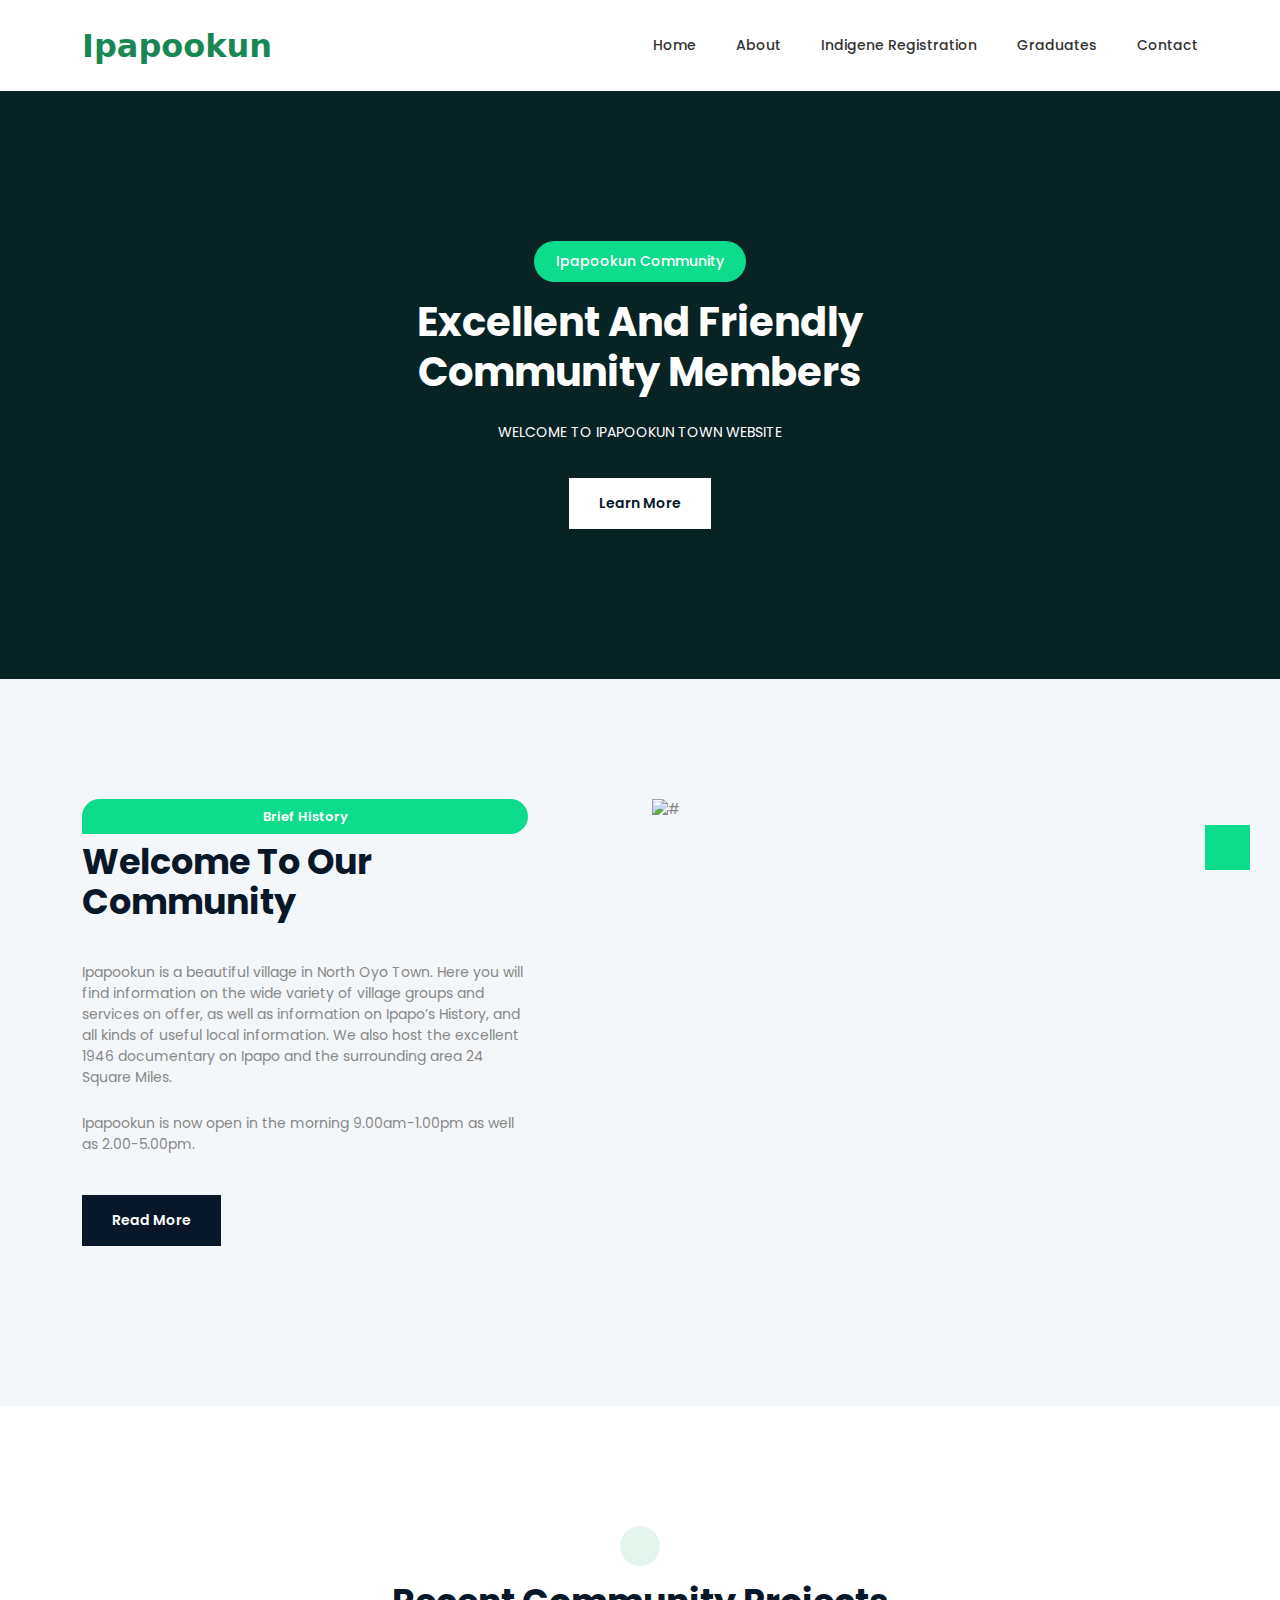
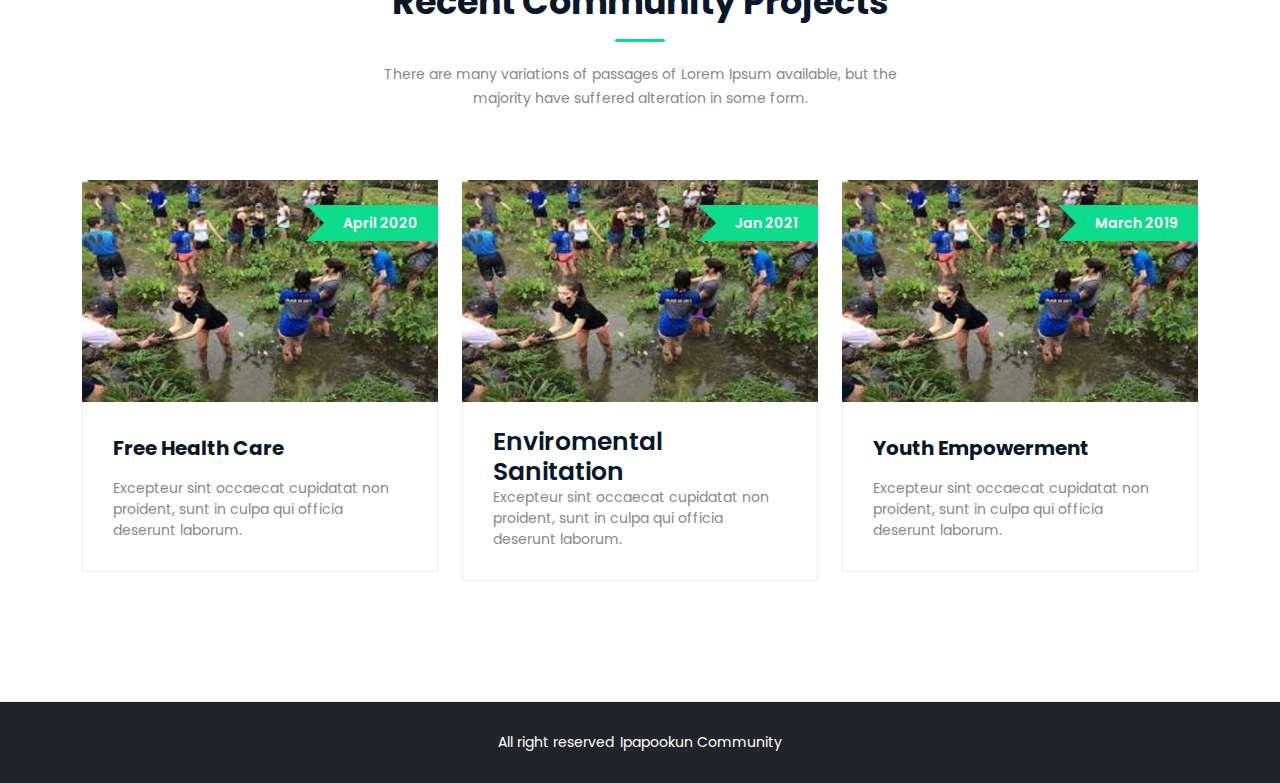
==== index.html @ 7e9bef5a "app update" ====
<!DOCTYPE html>
<html class="no-js" lang="zxx">

<head>
    <meta charset="utf-8" />
    <meta http-equiv="x-ua-compatible" content="ie=edge" />
    <title>Ipapookun Community Website</title>
    <meta name="description" content="" />
    <meta name="viewport" content="width=device-width, initial-scale=1" />
    <!-- <link rel="shortcut icon" type="image/x-icon" href="assets/images/favicon.svg" /> -->
    <!-- Place favicon.ico in the root directory -->

    <!-- Web Font -->
    <link rel="stylesheet" href="https://pro.fontawesome.com/releases/v5.10.0/css/all.css" integrity="sha384-AYmEC3Yw5cVb3ZcuHtOA93w35dYTsvhLPVnYs9eStHfGJvOvKxVfELGroGkvsg+p" crossorigin="anonymous"/>
    <link
        href="https://fonts.googleapis.com/css2?family=Poppins:ital,wght@0,100;0,200;0,300;0,400;0,500;0,600;0,700;0,800;0,900;1,100;1,200;1,300;1,400;1,500;1,600;1,700;1,800;1,900&display=swap"
        rel="stylesheet">

    <!-- ========================= CSS here ========================= -->
    <link rel="stylesheet" href="assets/css/bootstrap.min.css" />
    <link rel="stylesheet" href="assets/css/LineIcons.2.0.css" />
    <link rel="stylesheet" href="assets/css/main.css" />

</head>

<body>
    <!--[if lte IE 9]>
      <p class="browserupgrade">
        You are using an <strong>outdated</strong> browser. Please
        <a href="https://browsehappy.com/">upgrade your browser</a> to improve
        your experience and security.
      </p>
    <![endif]-->

    <!-- Preloader -->
    <div class="preloader">
        <div class="preloader-inner">
            <div class="preloader-icon">
                <span></span>
                <span></span>
            </div>
        </div>
    </div>
    <!-- /End Preloader -->

    <!-- Start Header Area -->
    <header class="header navbar-area">
    
        <div class="container">
            <div class="row align-items-center">
                <div class="col-lg-12">
                <div class="nav-inner">
                    <nav class="navbar navbar-expand-lg">
                        <a class="navbar-brand" href="index.html">
                            <!-- <img src="assets/images/logo/logo.svg" alt="Logo"> -->
                       <span style="font-size: xx-large; font-weight: 800;font-family: system-ui;" class="font-weight-bolder text-success text-uppercaseIpapookun">Ipapookun</span> 
                        </a>
                        <button class="navbar-toggler mobile-menu-btn" type="button" data-bs-toggle="collapse"
                            data-bs-target="#navbarSupportedContent" aria-controls="navbarSupportedContent"
                            aria-expanded="false" aria-label="Toggle navigation">
                            <span class="toggler-icon"></span>
                            <span class="toggler-icon"></span>
                            <span class="toggler-icon"></span>
                        </button>
                        <div class="collapse navbar-collapse sub-menu-bar" id="navbarSupportedContent">
                            <ul id="nav" class="navbar-nav ms-auto">
                                <li class="nav-item"><a class="" href="index.html">Home</a></li>
                                <li class="nav-item"><a href="about-us.html">About</a></li>
                                <li class="nav-item"><a href="indigiene.html">Indigene Registration</a></li>
                              
                                <li class="nav-item"><a href="graduates.html">Graduates</a></li>
                               
                                <!-- <li class="nav-item"><a href="">About</a></li> -->
                                <li class="nav-item"><a href="contact.html">Contact</a></li>
                            </ul>
                           
                        </div> <!-- navbar collapse -->
                    </nav> <!-- navbar -->
                </div>
                </div>
            </div> <!-- row -->
        </div> <!-- container -->
    </header>
    <!-- End Header Area -->

    <!-- Start Hero Area -->
    <section class="hero-area">
        <div class="hero-slider">
            <!-- Single Slider -->
            <div class="hero-inner overlay" style="background-image: linear-gradient(green);">
                <div class="container">
                    <div class="row ">
                        <div class="col-lg-8 offset-lg-2 col-md-12 co-12">
                            <div class="home-slider">
                                <div class="hero-text">
                                    <h5 class="wow fadeInUp" data-wow-delay=".3s">Ipapookun Community </h5>
                                    <h1 class="wow fadeInUp" data-wow-delay=".5s">Excellent And Friendly <br> Community Members</h1>
                                    <p class="wow fadeInUp" data-wow-delay=".7s">WELCOME TO IPAPOOKUN  TOWN WEBSITE
                                        <!-- <br>dummy text ever since an to impression.</p> -->
                                    <div class="button wow fadeInUp" data-wow-delay=".9s">
                                        <a href="about-us.html" class="btn">Learn More</a>
                                        <!-- <a href="courses-grid.html" class="btn alt-btn">Our Courses</a> -->
                                    </div>
                                </div>
                            </div>
                        </div>
                    </div>
                </div>
            </div>

            
        </div>
    </section>

    <section class="about-us section">
        <div class="container">
            <div class="row">
                <div class="col-lg-6 col-12">
                    <div class="about-left">
                        <div class="about-title ">
                            <span class="wow fadeInDown d-flex justify-content-sm-center" data-wow-delay=".2s">Brief History</span>
                            <h2 class="wow fadeInUp d-flex justify-content-sm-center" data-wow-delay=".4s">Welcome to our community</h2>
                            <p class="wow fadeInUp d-flex justify-content-sm-center" data-wow-delay=".6s">
                                Ipapookun is a beautiful village in North Oyo Town. Here you will find information on the wide variety of village groups and services on offer, as well as information on Ipapo’s History, and all kinds of useful local information. We also host the
                                 excellent 1946 documentary on Ipapo and the surrounding area 24 Square Miles.
                            </p>
                            <p class="qote wow fadeInUp" data-wow-delay=".8s">
                                Ipapookun is now open in the morning 9.00am-1.00pm as well as
                                 2.00-5.00pm.
                            </p>
                            <div class="button wow fadeInUp" data-wow-delay="1s">
                                <a href="about-us.html" class="btn">Read More</a>
                               
                            </div>
                        </div>
                    </div>
                </div>
                <div class="col-lg-6 col-12">
                    <div class="about-right wow fadeInRight" data-wow-delay=".4s">
                        <img src="https://images.unsplash.com/photo-1531777319985-9dca28eeae64?ixid=MnwxMjA3fDB8MHxzZWFyY2h8MXx8a2luZ3xlbnwwfHwwfHw%3D&ixlib=rb-1.2.1&auto=format&fit=crop&w=500&q=60" alt="#">
                    </div>
                </div>
            </div>
        </div>
    </section>
    <!-- /End About Us Area -->

    <!-- Start Courses Area -->
    <section class="courses section mb-0">
        <div class="container">
            <div class="row">
                <div class="col-12">
                    <div class="section-title">
                        <div class="section-icon wow zoomIn" data-wow-delay=".4s">
                            <i class="fa fa-bookmark"></i>
                        </div>
                        <h2 class="wow fadeInUp" data-wow-delay=".4s">Recent Community Projects</h2>
                        <p class="wow fadeInUp" data-wow-delay=".6s">There are many variations of passages of Lorem
                            Ipsum available, but the majority have suffered alteration in some form.</p>
                    </div>
                </div>
            </div>
            <div class="single-head">
                <div class="row">
                    <div class="col-lg-4 col-md-6 col-12">
                        <!-- Start Single Course -->
                        <div class="single-course wow fadeInUp" data-wow-delay=".2s">
                            <div class="course-image">
                                <a href="course-details.html"><img src="re.jpg"
                                        alt="#"></a>
                                <p class="price">April 2020</p>
                            </div>
                            <div class="content">
                                <h3><a href="course-details.html">Free Health Care</a></h3>
                                <p>Excepteur sint occaecat cupidatat non proident, sunt in culpa qui officia deserunt
                                    laborum.</p>
                            </div>
                           
                        </div>
                        <!-- End Single Course -->
                    </div>
                    <div class="col-lg-4 col-md-6 col-12">
                        <!-- Start Single Course -->
                        <div class="single-course wow fadeInUp" data-wow-delay=".4s">
                            <div class="course-image">
                                <a href="course-details.html"><img src="re.jpg"
                                        alt="#"></a>
                                <p class="price">Jan 2021</p>
                            </div>
                            <div class="content">
                                <h4><a href="course-details.html">Enviromental Sanitation</a></h4>
                                <p>Excepteur sint occaecat cupidatat non proident, sunt in culpa qui officia deserunt
                                    laborum.</p>
                            </div>
                           
                        </div>
                        <!-- End Single Course -->
                    </div>
                    <div class="col-lg-4 col-md-6 col-12">
                        <!-- Start Single Course -->
                        <div class="single-course wow fadeInUp" data-wow-delay=".6s">
                            <div class="course-image">
                                <a href="course-details.html"><img src="re.jpg"
                                        alt="#"></a>
                                <p class="price">March 2019</p>
                            </div>
                            <div class="content">
                                <h3><a href="course-details.html">Youth Empowerment </a></h3>
                                <p>Excepteur sint occaecat cupidatat non proident, sunt in culpa qui officia deserunt
                                    laborum.</p>
                            </div>
                           
                        </div>
                        <!-- End Single Course -->
                    </div>
                 
                  
                    
                </div>
            </div>
        </div>
    </section>
    <!-- End Courses Area -->
 

    <!-- Start Footer Area -->
    <footer class="footer">
        
        <!-- Start Footer Bottom -->
        <div class="footer-bottom  bg-dark">
            <div class="container">
                <div class="inner">
                    <div class="row">
                        <div class="col-12">
                            <div class="left">
                                <p>All right reserved<a href="" rel="nofollow"
                                        target="_blank">Ipapookun Community</a></p>
                            </div>
                        </div>
                    </div>
                </div>
            </div>
        </div>
        <!-- End Footer Middle -->
    </footer>
    <!--/ End Footer Area -->

    <!-- ========================= scroll-top ========================= -->
    <a href="#" class="scroll-top btn-hover">
        <i class="fa fa-arrow-up"></i>
    </a>

    <!-- ========================= JS here ========================= -->
    <script src="assets/js/bootstrap.min.js"></script>
    <script src="assets/js/main.js"></script>
   
</body>

</html>
---- assets/css/main.css ----
/* ===========================
Index Of css

01. Header CSS
02. Hero CSS
03. Courses CSS
04. About CSS
05. Achievement CSS
06. Call Action CSS
07. Newsletter CSS
08. Clients CSS
09. Footer CSS
10. Responsive CSS
11. Normalize CSS

========================== */
/*======================================
    Variables
========================================*/
/*======================================
    Normalize CSS
========================================*/
@import url("https://fonts.googleapis.com/css2?family=Inter:wght@100;200;300;400;500;600;700;800;900&display=swap");

html {
  scroll-behavior: smooth;
}

body {
  font-family: "Poppins", sans-serif;
  font-weight: normal;
  font-style: normal;
  color: #888;
  overflow-x: hidden;
  font-size: 14px;
}

p {
  margin: 0;
  padding: 0;
}

* {
  margin: 0;
  padding: 0;
}

.navbar-toggler:focus,
a:focus,
input:focus,
textarea:focus,
button:focus,
.btn:focus,
.btn.focus,
.btn:not(:disabled):not(.disabled).active,
.btn:not(:disabled):not(.disabled):active {
  text-decoration: none;
  outline: none;
}

span,
a {
  display: inline-block;
  text-decoration: none;
  transition: all 0.4s ease;
  -webkit-transition: all 0.4s ease;
  -moz-transition: all 0.4s ease;
}

audio,
canvas,
iframe,
img,
svg,
video {
  vertical-align: middle;
}

h1,
h2,
h3,
h4,
h5,
h6 {
  font-weight: 600;
  margin: 0px;
  color: #081828;
}

h1 a,
h2 a,
h3 a,
h4 a,
h5 a,
h6 a {
  color: inherit;
}

h1 {
  font-size: 50px;
}

h2 {
  font-size: 40px;
}

h3 {
  font-size: 30px;
}

h4 {
  font-size: 25px;
}

h5 {
  font-size: 20px;
}

h6 {
  font-size: 16px;
}

ul,
ol {
  margin: 0px;
  padding: 0px;
  list-style-type: none;
}

.mt-5 {
  margin-top: 5px;
}

.mt-10 {
  margin-top: 10px;
}

.mt-15 {
  margin-top: 15px;
}

.mt-20 {
  margin-top: 20px;
}

.mt-25 {
  margin-top: 25px;
}

.mt-30 {
  margin-top: 30px;
}

.mt-35 {
  margin-top: 35px;
}

.mt-40 {
  margin-top: 40px;
}

.mt-45 {
  margin-top: 45px;
}

.mt-50 {
  margin-top: 50px;
}

.mt-55 {
  margin-top: 55px;
}

.mt-60 {
  margin-top: 60px;
}

.mt-65 {
  margin-top: 65px;
}

.mt-70 {
  margin-top: 70px;
}

.mt-75 {
  margin-top: 75px;
}

.mt-80 {
  margin-top: 80px;
}

.mt-85 {
  margin-top: 85px;
}

.mt-90 {
  margin-top: 90px;
}

.mt-95 {
  margin-top: 95px;
}

.mt-100 {
  margin-top: 100px;
}

.mt-105 {
  margin-top: 105px;
}

.mt-110 {
  margin-top: 110px;
}

.mt-115 {
  margin-top: 115px;
}

.mt-120 {
  margin-top: 120px;
}

.mt-125 {
  margin-top: 125px;
}

.mt-130 {
  margin-top: 130px;
}

.mt-135 {
  margin-top: 135px;
}

.mt-140 {
  margin-top: 140px;
}

.mt-145 {
  margin-top: 145px;
}

.mt-150 {
  margin-top: 150px;
}

.mt-155 {
  margin-top: 155px;
}

.mt-160 {
  margin-top: 160px;
}

.mt-165 {
  margin-top: 165px;
}

.mt-170 {
  margin-top: 170px;
}

.mt-175 {
  margin-top: 175px;
}

.mt-180 {
  margin-top: 180px;
}

.mt-185 {
  margin-top: 185px;
}

.mt-190 {
  margin-top: 190px;
}

.mt-195 {
  margin-top: 195px;
}

.mt-200 {
  margin-top: 200px;
}

.mt-205 {
  margin-top: 205px;
}

.mt-210 {
  margin-top: 210px;
}

.mt-215 {
  margin-top: 215px;
}

.mt-220 {
  margin-top: 220px;
}

.mt-225 {
  margin-top: 225px;
}

.mb-5 {
  margin-bottom: 5px;
}

.mb-10 {
  margin-bottom: 10px;
}

.mb-15 {
  margin-bottom: 15px;
}

.mb-20 {
  margin-bottom: 20px;
}

.mb-25 {
  margin-bottom: 25px;
}

.mb-30 {
  margin-bottom: 30px;
}

.mb-35 {
  margin-bottom: 35px;
}

.mb-40 {
  margin-bottom: 40px;
}

.mb-45 {
  margin-bottom: 45px;
}

.mb-50 {
  margin-bottom: 50px;
}

.mb-55 {
  margin-bottom: 55px;
}

.mb-60 {
  margin-bottom: 60px;
}

.mb-65 {
  margin-bottom: 65px;
}

.mb-70 {
  margin-bottom: 70px;
}

.mb-75 {
  margin-bottom: 75px;
}

.mb-80 {
  margin-bottom: 80px;
}

.mb-85 {
  margin-bottom: 85px;
}

.mb-90 {
  margin-bottom: 90px;
}

.mb-95 {
  margin-bottom: 95px;
}

.mb-100 {
  margin-bottom: 100px;
}

.mb-105 {
  margin-bottom: 105px;
}

.mb-110 {
  margin-bottom: 110px;
}

.mb-115 {
  margin-bottom: 115px;
}

.mb-120 {
  margin-bottom: 120px;
}

.mb-125 {
  margin-bottom: 125px;
}

.mb-130 {
  margin-bottom: 130px;
}

.mb-135 {
  margin-bottom: 135px;
}

.mb-140 {
  margin-bottom: 140px;
}

.mb-145 {
  margin-bottom: 145px;
}

.mb-150 {
  margin-bottom: 150px;
}

.mb-155 {
  margin-bottom: 155px;
}

.mb-160 {
  margin-bottom: 160px;
}

.mb-165 {
  margin-bottom: 165px;
}

.mb-170 {
  margin-bottom: 170px;
}

.mb-175 {
  margin-bottom: 175px;
}

.mb-180 {
  margin-bottom: 180px;
}

.mb-185 {
  margin-bottom: 185px;
}

.mb-190 {
  margin-bottom: 190px;
}

.mb-195 {
  margin-bottom: 195px;
}

.mb-200 {
  margin-bottom: 200px;
}

.mb-205 {
  margin-bottom: 205px;
}

.mb-210 {
  margin-bottom: 210px;
}

.mb-215 {
  margin-bottom: 215px;
}

.mb-220 {
  margin-bottom: 220px;
}

.mb-225 {
  margin-bottom: 225px;
}

.pt-5 {
  padding-top: 5px;
}

.pt-10 {
  padding-top: 10px;
}

.pt-15 {
  padding-top: 15px;
}

.pt-20 {
  padding-top: 20px;
}

.pt-25 {
  padding-top: 25px;
}

.pt-30 {
  padding-top: 30px;
}

.pt-35 {
  padding-top: 35px;
}

.pt-40 {
  padding-top: 40px;
}

.pt-45 {
  padding-top: 45px;
}

.pt-50 {
  padding-top: 50px;
}

.pt-55 {
  padding-top: 55px;
}

.pt-60 {
  padding-top: 60px;
}

.pt-65 {
  padding-top: 65px;
}

.pt-70 {
  padding-top: 70px;
}

.pt-75 {
  padding-top: 75px;
}

.pt-80 {
  padding-top: 80px;
}

.pt-85 {
  padding-top: 85px;
}

.pt-90 {
  padding-top: 90px;
}

.pt-95 {
  padding-top: 95px;
}

.pt-100 {
  padding-top: 100px;
}

.pt-105 {
  padding-top: 105px;
}

.pt-110 {
  padding-top: 110px;
}

.pt-115 {
  padding-top: 115px;
}

.pt-120 {
  padding-top: 120px;
}

.pt-125 {
  padding-top: 125px;
}

.pt-130 {
  padding-top: 130px;
}

.pt-135 {
  padding-top: 135px;
}

.pt-140 {
  padding-top: 140px;
}

.pt-145 {
  padding-top: 145px;
}

.pt-150 {
  padding-top: 150px;
}

.pt-155 {
  padding-top: 155px;
}

.pt-160 {
  padding-top: 160px;
}

.pt-165 {
  padding-top: 165px;
}

.pt-170 {
  padding-top: 170px;
}

.pt-175 {
  padding-top: 175px;
}

.pt-180 {
  padding-top: 180px;
}

.pt-185 {
  padding-top: 185px;
}

.pt-190 {
  padding-top: 190px;
}

.pt-195 {
  padding-top: 195px;
}

.pt-200 {
  padding-top: 200px;
}

.pt-205 {
  padding-top: 205px;
}

.pt-210 {
  padding-top: 210px;
}

.pt-215 {
  padding-top: 215px;
}

.pt-220 {
  padding-top: 220px;
}

.pt-225 {
  padding-top: 225px;
}

.pb-5 {
  padding-bottom: 5px;
}

.pb-10 {
  padding-bottom: 10px;
}

.pb-15 {
  padding-bottom: 15px;
}

.pb-20 {
  padding-bottom: 20px;
}

.pb-25 {
  padding-bottom: 25px;
}

.pb-30 {
  padding-bottom: 30px;
}

.pb-35 {
  padding-bottom: 35px;
}

.pb-40 {
  padding-bottom: 40px;
}

.pb-45 {
  padding-bottom: 45px;
}

.pb-50 {
  padding-bottom: 50px;
}

.pb-55 {
  padding-bottom: 55px;
}

.pb-60 {
  padding-bottom: 60px;
}

.pb-65 {
  padding-bottom: 65px;
}

.pb-70 {
  padding-bottom: 70px;
}

.pb-75 {
  padding-bottom: 75px;
}

.pb-80 {
  padding-bottom: 80px;
}

.pb-85 {
  padding-bottom: 85px;
}

.pb-90 {
  padding-bottom: 90px;
}

.pb-95 {
  padding-bottom: 95px;
}

.pb-100 {
  padding-bottom: 100px;
}

.pb-105 {
  padding-bottom: 105px;
}

.pb-110 {
  padding-bottom: 110px;
}

.pb-115 {
  padding-bottom: 115px;
}

.pb-120 {
  padding-bottom: 120px;
}

.pb-125 {
  padding-bottom: 125px;
}

.pb-130 {
  padding-bottom: 130px;
}

.pb-135 {
  padding-bottom: 135px;
}

.pb-140 {
  padding-bottom: 140px;
}

.pb-145 {
  padding-bottom: 145px;
}

.pb-150 {
  padding-bottom: 150px;
}

.pb-155 {
  padding-bottom: 155px;
}

.pb-160 {
  padding-bottom: 160px;
}

.pb-165 {
  padding-bottom: 165px;
}

.pb-170 {
  padding-bottom: 170px;
}

.pb-175 {
  padding-bottom: 175px;
}

.pb-180 {
  padding-bottom: 180px;
}

.pb-185 {
  padding-bottom: 185px;
}

.pb-190 {
  padding-bottom: 190px;
}

.pb-195 {
  padding-bottom: 195px;
}

.pb-200 {
  padding-bottom: 200px;
}

.pb-205 {
  padding-bottom: 205px;
}

.pb-210 {
  padding-bottom: 210px;
}

.pb-215 {
  padding-bottom: 215px;
}

.pb-220 {
  padding-bottom: 220px;
}

.pb-225 {
  padding-bottom: 225px;
}

.img-bg {
  background-position: center center;
  background-size: cover;
  background-repeat: no-repeat;
  width: 100%;
  height: 100%;
}

@media only screen and (min-width: 480px) and (max-width: 767px) {
  .container {
    width: 450px;
  }
}

/* Bread Crumbs */
.breadcrumbs {
  /* background-image: url("../images/breadcrumb/breadcrumb-bg.jpg"); */
  background-size: cover;
  background-position: center;
  background-repeat: no-repeat;
  position: relative;
  padding: 200px 0 120px 0;
  z-index: 2;
  overflow: hidden;
  text-align: center;
}

.breadcrumbs.overlay::before {
  background-color: #081828;
  opacity: 0.9;
  z-index: -1;
}

.breadcrumbs .breadcrumbs-content {
  position: relative;
  float: none;
  padding: 0px 100px;
}

.breadcrumbs .breadcrumbs-content p {
  color: #fff;
  font-size: 14px;
  margin-top: 25px;
}

.breadcrumbs .breadcrumbs-content .page-title {
  font-size: 35px;
  color: #fff;
  font-weight: 700;
  position: relative;
  line-height: 50px;
  padding-bottom: 20px;
}

.breadcrumbs .breadcrumbs-content .page-title:before {
  position: absolute;
  content: "";
  left: 50%;
  bottom: 0;
  height: 4px;
  width: 80px;
  background: #0EDC8D;
  border-radius: 5px;
  margin-left: -40px;
}

.breadcrumbs .breadcrumbs-content .breadcrumb-nav {
  background: transparent;
  border-radius: 0;
  margin-bottom: 0;
  padding: 0;
  display: inline-block;
}

.breadcrumbs .breadcrumb-nav {
  float: none;
  margin-top: 40px !important;
  background: #fff3;
  padding: 20px 25px;
  border-radius: 5px;
  margin: 0;
  display: inline-block;
}

.breadcrumbs .breadcrumb-nav li {
  display: inline-block;
}

.breadcrumbs .breadcrumb-nav li,
.breadcrumbs .breadcrumb-nav li a {
  color: #fff;
  font-size: 14px;
  font-weight: 500;
}

.breadcrumbs .breadcrumb-nav li a {
  padding-right: 15px;
  margin-right: 15px;
  position: relative;
}

.breadcrumbs .breadcrumb-nav li a:hover {
  color: #0EDC8D;
}

.breadcrumbs .breadcrumb-nav li a:after {
  content: '';
  height: 80%;
  width: 2px;
  background-color: #fff;
  position: absolute;
  top: 2px;
  right: 0;
}

.section {
  padding-top: 120px;
  padding-bottom: 120px;
  position: relative;
}

/* Section Title */
.section-title {
  text-align: center;
  margin-bottom: 50px;
  padding: 0 300px;
  position: relative;
  z-index: 5;
}

.section-title span {
  font-size: 14px;
  font-weight: 500;
  color: #081828;
  padding: 7px 20px;
  border: 2px solid #eee;
  border-radius: 30px;
  display: inline-block;
  margin-bottom: 10px;
  font-size: 13px;
}

.section-title i {
  font-size: 18px;
  color: #0EDC8D;
  height: 40px;
  width: 40px;
  line-height: 40px;
  display: inline-block;
  text-align: center;
  background-color: #00a6511c;
  margin-bottom: 10px;
  border-radius: 50%;
}

.section-title h2 {
  font-size: 35px;
  margin-bottom: 20px;
  padding-bottom: 20px;
  line-height: 40px;
  text-transform: capitalize;
  position: relative;
  font-weight: 700;
}

.section-title h2::before {
  position: absolute;
  content: "";
  left: 50%;
  bottom: 0;
  height: 3px;
  width: 50px;
  background-color: #0EDC8D;
  border-radius: 10px;
  -webkit-transform: translateX(-50%);
  transform: translateX(-50%);
}

.section-title p {
  font-size: 14px;
  line-height: 24px;
}

.section-title.align-right {
  padding: 0;
  padding-left: 600px;
}

.section-title.align-right h2:before {
  display: none;
}

.section-title.align-right h2:after {
  position: absolute;
  right: 0;
  bottom: -1px;
  height: 2px;
  width: 50px;
  background: #0EDC8D;
  content: "";
}

.section-title.align-left {
  padding: 0;
  padding-right: 600px;
}

.section-title.align-left h2:before {
  left: 0;
  margin-left: 0;
}

/* One Click Scrool Top Button*/
.scroll-top {
  width: 45px;
  height: 45px;
  line-height: 45px;
  background: #0EDC8D;
  display: -webkit-box;
  display: -ms-flexbox;
  display: flex;
  -webkit-box-pack: center;
  -ms-flex-pack: center;
  justify-content: center;
  -webkit-box-align: center;
  -ms-flex-align: center;
  align-items: center;
  font-size: 13px;
  color: #fff !important;
  border-radius: 0;
  position: fixed;
  bottom: 30px;
  right: 30px;
  z-index: 9;
  cursor: pointer;
  -webkit-transition: all .3s ease-out 0s;
  transition: all .3s ease-out 0s;
  border-radius: 0;
  text-align: center;
}

.scroll-top:hover {
  -webkit-box-shadow: 0 1rem 3rem rgba(35, 38, 45, 0.15) !important;
  box-shadow: 0 1rem 3rem rgba(35, 38, 45, 0.15) !important;
  -webkit-transform: translate3d(0, -5px, 0);
  transform: translate3d(0, -5px, 0);
  background-color: #081828;
}

/* Overlay */
.overlay {
  position: relative;
  z-index: 2;
}

.overlay::before {
  position: absolute;
  top: 0;
  left: 0;
  width: 100%;
  height: 100%;
  opacity: 0.4;
  background: #081828;
  content: "";
  -webkit-transition: all 0.4s ease;
  transition: all 0.4s ease;
  z-index: -1;
}

/* Pagination CSS */
.pagination {
  text-align: left;
  margin: 65px 0 0 0;
  display: block;
  background-color: transparent;
}

.pagination.center {
  text-align: center;
}

.pagination.right {
  text-align: right;
}

.pagination .pagination-list {
  display: inline-block;
  border: none;
  border: 1px solid #eee;
  background: #fff;
}

.pagination .pagination-list li {
  margin-right: -4px;
  display: inline-block;
  border-right: 1px solid #eee;
}

.pagination .pagination-list li:last-child {
  border: none;
}

.pagination .pagination-list li:last-child {
  margin-right: 0px;
}

.pagination .pagination-list li a {
  background: transparent;
  color: #0EDC8D;
  padding: 5px 20px;
  font-weight: 500;
  font-size: 13px;
  border-radius: 0;
  line-height: 35px;
  color: #081828;
  font-weight: 600;
}

.pagination .pagination-list li.active a,
.pagination .pagination-list li:hover a {
  background: #0EDC8D;
  color: #fff;
  border-color: transparent;
}

.pagination .pagination-list li a i {
  font-size: 20px;
}

.pagination .pagination-list li a i {
  font-size: 14px;
}

.blog-grids.pagination {
  margin-top: 50px;
  text-align: center;
}

.button .btn {
  display: inline-block;
  text-transform: capitalize;
  font-size: 14px;
  font-weight: 600;
  padding: 15px 30px;
  background-color: #081828;
  color: #fff;
  border: none;
  -webkit-transition: all 0.4s ease-in-out;
  transition: all 0.4s ease-in-out;
  border-radius: 0;
  position: relative;
  z-index: 2;
}

.button .btn::before {
  position: absolute;
  left: 0;
  top: 0;
  height: 100%;
  width: 0;
  background-color: #0EDC8D;
  content: "";
  -webkit-transition: all 0.4s ease-in-out;
  transition: all 0.4s ease-in-out;
  z-index: -1;
}

.button .btn:hover::before {
  width: 100%;
}

.button .btn:hover {
  color: #fff;
}

.button .btn-alt {
  background-color: #081828;
  color: #fff;
}

.button .btn-alt:hover {
  background-color: #0EDC8D;
  color: #fff;
}

.align-left {
  text-align: left;
}

.align-right {
  text-align: right;
}

.align-center {
  text-align: center;
}

/* Preloader */
.preloader {
  position: fixed;
  top: 0;
  left: 0;
  z-index: 999999999;
  width: 100%;
  height: 100%;
  background-color: #fff;
  overflow: hidden;
}

.preloader-inner {
  position: absolute;
  top: 50%;
  left: 50%;
  -webkit-transform: translate(-50%, -50%);
  transform: translate(-50%, -50%);
}

.preloader-icon {
  width: 100px;
  height: 100px;
  display: inline-block;
  padding: 0px;
}

.preloader-icon span {
  position: absolute;
  display: inline-block;
  width: 100px;
  height: 100px;
  border-radius: 100%;
  background: #0EDC8D;
  -webkit-animation: preloader-fx 1.6s linear infinite;
  animation: preloader-fx 1.6s linear infinite;
}

.preloader-icon span:last-child {
  animation-delay: -0.8s;
  -webkit-animation-delay: -0.8s;
}

@keyframes preloader-fx {
  0% {
    -webkit-transform: scale(0, 0);
    transform: scale(0, 0);
    opacity: 0.5;
  }

  100% {
    -webkit-transform: scale(1, 1);
    transform: scale(1, 1);
    opacity: 0;
  }
}

@-webkit-keyframes preloader-fx {
  0% {
    -webkit-transform: scale(0, 0);
    opacity: 0.5;
  }

  100% {
    -webkit-transform: scale(1, 1);
    opacity: 0;
  }
}

/*======================================
	01. Start Header CSS
========================================*/
.header.style2.navbar-area {
  position: absolute;
  width: 100%;
  -webkit-transition: all 0.4s ease;
  transition: all 0.4s ease;
}

.header.style2.navbar-area.sticky {
  position: fixed;
  z-index: 99;
  background-color: #fff;
  -webkit-box-shadow: 0px 20px 50px 0px rgba(0, 0, 0, 0.05);
  box-shadow: 0px 20px 50px 0px rgba(0, 0, 0, 0.05);
  -webkit-transition: all 0.3s ease-out 0s;
  transition: all 0.3s ease-out 0s;
  top: 0;
}

.header.style3.navbar-area {
  position: absolute;
  width: 100%;
}

.header.style3.navbar-area.sticky {
  position: fixed;
  z-index: 99;
  background-color: #fff;
  -webkit-box-shadow: 0px 20px 50px 0px rgba(0, 0, 0, 0.05);
  box-shadow: 0px 20px 50px 0px rgba(0, 0, 0, 0.05);
  -webkit-transition: all 0.3s ease-out 0s;
  transition: all 0.3s ease-out 0s;
  top: 0;
}

.header.style3.navbar-area .header-social {
  display: inline-block;
  margin-left: 100px;
  float: right;
}

.header.style3.navbar-area .header-social ul li {
  display: inline-block;
  margin-right: 20px;
}

.header.style3.navbar-area .header-social ul li:last-child {
  margin: 0;
}

.header.style3.navbar-area .header-social ul li a {
  color: #081828;
}

.header.style3.navbar-area .header-social ul li a:hover {
  color: #0EDC8D;
}

/*===== NAVBAR =====*/
.navbar-area {
  width: 100%;
  z-index: 99;
  -webkit-transition: all 0.3s ease-out 0s;
  transition: all 0.3s ease-out 0s;
  background: #fff;
}

.sticky {
  position: fixed;
  z-index: 99;
  background-color: #fff;
  -webkit-box-shadow: 0px 20px 50px 0px rgba(0, 0, 0, 0.05);
  box-shadow: 0px 20px 50px 0px rgba(0, 0, 0, 0.05);
  -webkit-transition: all 0.3s ease-out 0s;
  transition: all 0.3s ease-out 0s;
  top: 0;
}

.navbar-expand-lg .navbar-nav {
  margin-left: auto;
}

.sticky .navbar .navbar-nav .nav-item a {
  color: #333;
}

.header .navbar .navbar-nav .nav-item a.active {
  color: #0EDC8D;
}

.sticky .navbar .navbar-nav .nav-item a.active {
  color: #0EDC8D;
}

.header .navbar .navbar-nav .nav-item .sub-menu a.active {
  color: #fff;
}

.sticky .navbar .navbar-nav .nav-item .sub-menu a.active {
  color: #fff;
}

.sticky .navbar .mobile-menu-btn .toggler-icon {
  background: #333;
}

/* Topbar */
.header .toolbar-area {
  padding: 12px 0;
  background: #0EDC8D;
}

.header .toolbar-area .toolbar-social {
  margin-top: 8px;
}

.header .toolbar-area .toolbar-social ul li {
  display: inline-block;
  margin-right: 15px;
}

.header .toolbar-area .toolbar-social ul li .title {
  display: inline-block;
  font-weight: 600;
  font-size: 13px;
  color: #fff;
}

.header .toolbar-area .toolbar-social ul li:last-child {
  margin: 0;
}

.header .toolbar-area .toolbar-social ul li a {
  color: #fff;
  font-size: 13px;
  -webkit-transition: all 0.2s ease;
  transition: all 0.2s ease;
}

.header .toolbar-area .toolbar-social ul li a:hover {
  -webkit-transform: translateY(-2px);
  transform: translateY(-2px);
}

.header .toolbar-login {
  float: right;
}

.header .toolbar-login a {
  display: inline-block;
  margin-right: 20px;
  color: #fff;
  font-weight: 500;
  font-size: 14px;
  font-size: 13px;
}

.header .toolbar-login a:hover {
  opacity: 0.7;
}

.header .toolbar-login a:last-child {
  margin: 0;
}

.header .toolbar-login .btn {
  color: #0EDC8D;
  padding: 6px 20px;
  font-size: 13px;
  background-color: #fff;
  border-radius: 4px;
  border: 1px solid transparent;
  font-weight: 600;
}

.header .toolbar-login .btn:before {
  display: none;
}

.header .toolbar-login .btn:hover {
  color: #fff;
  opacity: 1;
  background-color: transparent;
  border-color: #fff;
}

/*===== NAVBAR =====*/
.navbar-area {
  position: relative;
  top: 0;
  left: 0;
  width: 100%;
  z-index: 99;
  -webkit-transition: all 0.3s ease-out 0s;
  transition: all 0.3s ease-out 0s;
  padding: 0;
}

.navbar-area.header-3 {
  background: #fff;
}

.navbar-area.sticky {
  position: fixed;
  z-index: 99;
  background: #0EDC8D;
  -webkit-box-shadow: 0px 20px 50px 0px rgba(0, 0, 0, 0.05);
  box-shadow: 0px 20px 50px 0px rgba(0, 0, 0, 0.05);
  -webkit-transition: all 0.3s ease-out 0s;
  transition: all 0.3s ease-out 0s;
  background: #fff;
  padding: 0px 0;
}

.navbar-area.sticky .toolbar-area {
  display: none;
}

.header {
  background-color: #fff;
}

.navbar {
  padding: 0;
  position: relative;
  -webkit-transition: all 0.3s ease-out 0s;
  transition: all 0.3s ease-out 0s;
}

.navbar-brand {
  padding: 0;
}

.navbar-brand img {
  width: 170px;
}

.mobile-menu-btn {
  padding: 0px;
}

.mobile-menu-btn:focus {
  text-decoration: none;
  outline: none;
  -webkit-box-shadow: none;
  box-shadow: none;
}

.mobile-menu-btn .toggler-icon {
  width: 30px;
  height: 2px;
  background-color: #222;
  display: block;
  margin: 5px 0;
  position: relative;
  -webkit-transition: all 0.3s ease-out 0s;
  transition: all 0.3s ease-out 0s;
}

.mobile-menu-btn.active .toggler-icon:nth-of-type(1) {
  -webkit-transform: rotate(45deg);
  transform: rotate(45deg);
  top: 7px;
}

.mobile-menu-btn.active .toggler-icon:nth-of-type(2) {
  opacity: 0;
}

.mobile-menu-btn.active .toggler-icon:nth-of-type(3) {
  -webkit-transform: rotate(135deg);
  transform: rotate(135deg);
  top: -7px;
}

@media only screen and (min-width: 768px) and (max-width: 991px) {
  .navbar-collapse {
    position: absolute;
    top: 165% !important;
    left: 0;
    width: 100%;
    background-color: #fff;
    z-index: 9;
    -webkit-box-shadow: 0px 15px 20px 0px rgba(0, 0, 0, 0.1);
    box-shadow: 0px 15px 20px 0px rgba(0, 0, 0, 0.1);
    padding: 10px 20px;
    max-height: 350px;
    overflow-y: scroll;
  }
}

@media (max-width: 767px) {
  .navbar-collapse {
    position: absolute;
    top: 165% !important;
    left: 0;
    width: 100%;
    background-color: #fff;
    z-index: 9;
    -webkit-box-shadow: 0px 15px 20px 0px rgba(0, 0, 0, 0.1);
    box-shadow: 0px 15px 20px 0px rgba(0, 0, 0, 0.1);
    padding: 10px 20px;
    max-height: 350px;
    overflow-y: scroll;
  }
}

.navbar-expand-lg .navbar-nav {
  margin-left: auto !important;
}

.navbar-nav .nav-item {
  z-index: 1;
  position: relative;
  margin-left: 40px;
}

.navbar-nav .nav-item:first-child {
  margin: 0;
}

.navbar-nav .nav-item:hover a {
  color: #0EDC8D;
}

.navbar-nav .nav-item a {
  font-size: 16px;
  color: #051441;
  -webkit-transition: all 0.3s ease-out 0s;
  transition: all 0.3s ease-out 0s;
  position: relative;
  padding: 35px 0;
  display: -webkit-inline-box;
  display: -ms-inline-flexbox;
  display: inline-flex;
  -webkit-box-align: center;
  -ms-flex-align: center;
  align-items: center;
  font-size: 14px;
  font-weight: 500;
  color: #333;
  transition: all 0.3s ease-out 0s;
  position: relative;
  text-transform: capitalize;
}

.navbar-nav .nav-item a::after {
  opacity: 0;
  visibility: hidden;
}

.navbar-nav .nav-item a::before {
  content: '';
  position: absolute;
  top: -7px;
  z-index: -1;
  opacity: 0;
  border-radius: 10px;
  -webkit-transition: all 0.3s ease-out 0s;
  transition: all 0.3s ease-out 0s;
  z-index: 5;
  border: 8px solid #0EDC8D;
  border-radius: 0;
  border-bottom-color: transparent !important;
  width: auto !important;
  left: 50% !important;
  margin-left: -8px;
  -webkit-transition: all 0.3s ease;
  transition: all 0.3s ease;
}

.navbar-nav .nav-item a.active:before {
  opacity: 1;
  visibility: visible;
  top: -4px;
}

.navbar-nav .nav-item:hover a:before {
  opacity: 1;
  visibility: visible;
  top: -4px;
}

.navbar-nav .nav-item a.active {
  color: #0EDC8D;
}

@media only screen and (min-width: 992px) and (max-width: 1199px) {
  .navbar-nav .nav-item a.dd-menu {
    padding-right: 30px;
  }
}

.navbar-nav .nav-item a.dd-menu::after {
  content: "\ea58";
  font: normal normal normal 1em/1 "LineIcons";
  position: absolute;
  right: 17px;
  font-size: 10px;
  top: 50%;
  margin-left: 5px;
  margin-top: 0px;
  -webkit-transition: all 0.3s ease-out 0s;
  transition: all 0.3s ease-out 0s;
  height: 10px;
  margin-top: -5px;
}

@media only screen and (min-width: 992px) and (max-width: 1199px) {
  .navbar-nav .nav-item a.dd-menu::after {
    right: 13px;
  }
}

@media only screen and (min-width: 768px) and (max-width: 991px),
(max-width: 767px) {
  .navbar-nav .nav-item a.dd-menu::after {
    top: 16px;
    right: 0;
    -webkit-transform: rotate(180deg);
    transform: rotate(180deg);
  }
}

@media only screen and (min-width: 768px) and (max-width: 991px),
(max-width: 767px) {
  .navbar-nav .nav-item a.collapsed::after {
    -webkit-transform: rotate(0deg);
    transform: rotate(0deg);
  }
}

.navbar-nav .nav-item:hover>.sub-menu {
  top: 100%;
  opacity: 1;
  visibility: visible;
}

.navbar-nav .nav-item:hover>.sub-menu .sub-menu {
  left: 100%;
  top: 0;
}

.navbar-nav .nav-item .sub-menu {
  min-width: 220px;
  background-color: #fff;
  -webkit-box-shadow: 0px 13px 20px rgba(153, 153, 153, 0.06);
  box-shadow: 0px 13px 20px rgba(153, 153, 153, 0.06);
  position: absolute;
  top: 100% !important;
  left: 0;
  opacity: 0;
  visibility: hidden;
  -webkit-transition: all 0.3s ease-out 0s;
  transition: all 0.3s ease-out 0s;
  padding: 10px 0;
  border-bottom: 4px solid #0EDC8D;
  border-top: 1px solid rgba(0, 0, 0, 0.03);
}

.navbar-nav .nav-item .sub-menu .nav-item a {
  padding: 12px 25px;
  color: #081828;
  display: block;
  font-size: 13px;
  font-weight: 500;
  text-transform: capitalize;
}

.navbar-nav .nav-item .sub-menu .nav-item a:before {
  display: none;
}

.navbar-nav .nav-item .sub-menu.left-menu {
  left: -100%;
}

.navbar-nav .nav-item .sub-menu.collapse:not(.show) {
  display: block;
}

@media only screen and (min-width: 768px) and (max-width: 991px),
(max-width: 767px) {
  .navbar-nav .nav-item .sub-menu.collapse:not(.show) {
    display: none;
  }
}

@media only screen and (min-width: 768px) and (max-width: 991px),
(max-width: 767px) {
  .navbar-nav .nav-item {
    margin: 0;
  }

  .navbar-nav .nav-item a::before {
    display: none;
  }

  .navbar-nav .nav-item .sub-menu {
    position: static;
    width: 100%;
    opacity: 1;
    visibility: visible;
    -webkit-box-shadow: none;
    box-shadow: none;
    padding: 0;
    border: none;
    margin-left: 15px;
    margin-right: 15px;
  }

  .navbar-nav .nav-item .sub-menu .nav-item a {
    padding: 12px 12px;
  }

  .navbar-nav .nav-item .sub-menu .nav-item a:hover {
    background: #fff !important;
    color: #0EDC8D !important;
  }

  .navbar-nav .nav-item .sub-menu::after {
    display: none;
  }
}

.navbar-nav .nav-item .sub-menu>li {
  display: block;
  margin-left: 0;
}

.navbar-nav .nav-item .sub-menu>li:last-child {
  border: none;
}

.navbar-nav .nav-item .sub-menu>li.active>a,
.navbar-nav .nav-item .sub-menu>li:hover>a {
  color: #fff !important;
  background-color: #0EDC8D !important;
}

.navbar-nav .nav-item .sub-menu>li>a {
  font-weight: 400;
  display: block;
  padding: 10px 15px;
  font-size: 14px;
  color: #222;
  border-top: 1px solid rgba(0, 0, 0, 0.03);
  font-weight: 400;
}

.navbar-nav .nav-item .sub-menu>li:first-child a {
  border: none;
}

.navbar-nav .nav-item .sub-menu>li>a:hover {
  background: rgba(0, 0, 0, 0.05);
  color: #0EDC8D;
}

@media only screen and (min-width: 992px) and (max-width: 1199px) {
  .navbar-nav .nav-item a {
    padding: 32px 0 !important;
  }

  .header .search-form .form-control {
    width: 130px !important;
  }

  .header .search-form {
    margin-left: 30px !important;
  }
}

@media only screen and (min-width: 768px) and (max-width: 991px),
(max-width: 767px) {
  .navbar-nav .nav-item a {
    color: #051441;
    display: -webkit-box;
    display: -ms-flexbox;
    display: flex;
    -webkit-box-pack: justify;
    -ms-flex-pack: justify;
    justify-content: space-between;
    padding: 10px 0;
  }

  .navbar-nav .nav-item a::after {
    opacity: 1;
    visibility: visible;
  }

  .nav-inner {
    padding: 25px 0;
  }

  .navbar-nav .nav-item .sub-menu>li.active {
    background: #fff !important;
    color: #0EDC8D !important;
  }

  .header.style3.navbar-area .header-social {
    display: none;
  }

  .navbar-nav .nav-item .sub-menu>li.active>a,
  .navbar-nav .nav-item .sub-menu>li:hover>a {
    color: #0EDC8D !important;
    background-color: #fff !important;
  }
}

/* Search Form */
.header .search-form {
  margin-left: 60px;
}

.header .search-form .form-control {
  display: block;
  width: 175px;
  padding: .375rem .75rem;
  font-size: 1rem;
  font-weight: 500;
  color: #212529;
  background-color: #fff;
  background-clip: padding-box;
  border: 1px solid #ced4da;
  -webkit-appearance: none;
  -moz-appearance: none;
  appearance: none;
  border-radius: .25rem;
  -webkit-transition: border-color .15s ease-in-out, -webkit-box-shadow .15s ease-in-out;
  transition: border-color .15s ease-in-out, -webkit-box-shadow .15s ease-in-out;
  transition: border-color .15s ease-in-out, box-shadow .15s ease-in-out;
  transition: border-color .15s ease-in-out, box-shadow .15s ease-in-out, -webkit-box-shadow .15s ease-in-out;
  height: 45px;
  border-radius: 5px 0 0 5px;
  border: 1px solid #eee;
  font-size: 13px;
  color: #333;
  padding: 0px 20px;
  margin: 0 !important;
  border-right: none;
}

.header .search-form .form-control:focus {
  text-decoration: none;
  outline: none;
  -webkit-box-shadow: none;
  box-shadow: none;
}

.header .search-form .btn-outline-success {
  height: 45px;
  width: 50px;
  border: 1px solid #eee;
  border-radius: 0 5px 5px 0;
  color: #081828;
  text-align: center;
  line-height: 42px;
  padding: 0;
  -webkit-transition: all 0.4s ease;
  transition: all 0.4s ease;
}

.header .search-form .btn-outline-success:focus {
  text-decoration: none;
  outline: none;
  -webkit-box-shadow: none;
  box-shadow: none;
}

.header .search-form .btn-outline-success:hover {
  background: #0EDC8D;
  border-color: transparent;
  color: #fff;
}

/*======================================
     End Header CSS
  ========================================*/
/*======================================
    Hero Area CSS
========================================*/
.hero-area {
  position: relative;
  background-color: #F4F7FA;
  overflow: hidden;
}

.hero-area.style2 {
  background-image: url(../images/hero/online-course.jpg);
  background-size: cover;
  background-repeat: no-repeat;
  background-position: left;
}

.hero-area.style2 .hero-text {
  margin-top: 240px !important;
  text-align: left;
}

.hero-area.style2 .hero-text h5 {
  background: #0EDC8D;
  color: #fff;
}

.hero-area.style2 .hero-text h1 {
  font-size: 40px;
  line-height: 55px;
  color: #081828;
}

.hero-area.style2 .hero-text h1 span {
  font-weight: 400;
  border-bottom: 2px solid #0EDC8D;
}

.hero-area.style2 .hero-text p {
  color: #081828;
}

.hero-area.style2 .hero-text .button .btn {
  background: #0EDC8D;
  color: #fff;
}

.hero-area.style2 .hero-text .button .btn::before {
  background: #081828;
}

.hero-area.style2 .hero-text .button .btn i {
  display: inline-block;
  margin-right: 5px;
}

.hero-area.style3 {
  background: #fff;
  position: relative;
}

.hero-area.style3::before {
  position: absolute;
  content: "";
  left: 0;
  bottom: 0;
  height: 100px;
  width: 100%;
  background-image: url("../images/hero/shape1.svg");
  background-size: cover;
  background-position: center;
  background-repeat: no-repeat;
  z-index: 9;
}

.hero-area.style3 .hero-inner {
  position: relative;
  z-index: 2;
  padding: 0;
  background: #081828;
  height: 780px;
}

.hero-area.style3 .hero-inner .inner-content {
  z-index: 5;
}

.hero-area.style3 .hero-inner .hero-text {
  margin-top: 240px !important;
  text-align: left;
}

.hero-area.style3 .hero-inner .hero-text h5 {
  background: #fff;
  color: #081828;
}

.hero-area.style3 .hero-inner .hero-text h1 {
  font-size: 38px !important;
  color: #fff;
  line-height: 55px !important;
}

.hero-area.style3 .hero-inner .hero-text p {
  color: #fff;
}

.hero-area.style3 .hero-inner .hero-image img {
  position: relative;
  bottom: -60px;
}

.hero-area .tns-nav {
  text-align: center;
  position: absolute;
  bottom: 60px;
  -webkit-transform: translateX(-50%);
  transform: translateX(-50%);
  width: 100%;
  left: 50%;
  z-index: 9;
}

.hero-area .tns-nav button {
  height: 10px;
  width: 10px;
  background-color: #fff;
  border-radius: 30px;
  display: inline-block;
  border: none;
  margin: 0px 5px;
  -webkit-transition: all 0.4s ease;
  transition: all 0.4s ease;
}

.hero-area .tns-nav button.tns-nav-active {
  width: 20px;
}

.hero-area .hero-inner {
  height: auto;
  background-size: cover;
  background-position: center;
  position: relative;
  z-index: 3;
  padding-bottom: 150px;
}

.hero-area .hero-inner.overlay::before {
  opacity: 0.9;
  background: #081828;
}

.hero-area .hero-image {
  margin-top: 90px;
}

.hero-area .hero-image img {
  width: 100%;
}

.hero-area .hero-text {
  float: none;
  text-align: center;
  margin-top: 150px !important;
}

.hero-area .hero-text h5 {
  color: #fff !important;
  font-size: 14px;
  font-weight: 500;
  display: block;
  margin-bottom: 15px;
  display: inline-block;
  padding: 12px 22px;
  background: #0EDC8D !important;
  text-transform: none;
  border-radius: 30px;
}

.hero-area .hero-text h1 {
  font-weight: 700;
  margin-bottom: 25px;
  color: #fff;
  font-size: 40px !important;
  line-height: 50px !important;
}

.hero-area .hero-text h1 span {
  color: #0EDC8D;
}

.hero-area .hero-text p {
  font-size: 14px;
  color: #fff;
}

.hero-area .hero-text .btn {
  border: none;
  background: #fff;
  color: #081828;
}

.hero-area .hero-text .btn:hover {
  color: #fff;
}

.hero-area .hero-text .btn i {
  display: inline-block;
  margin-left: 5px;
}

.hero-area .hero-text .btn.alt-btn {
  background: #0EDC8D;
  color: #fff;
}

.hero-area .hero-text .btn.alt-btn::before {
  background: #fff;
}

.hero-area .hero-text .btn.alt-btn:hover {
  color: #081828 !important;
}

.hero-area .hero-text .button {
  margin-top: 35px;
}

.hero-area .hero-text .button .btn {
  margin-right: 10px;
}

.hero-area .hero-text .button .btn:hover {
  color: #fff;
}

.hero-area .hero-text .button .btn:last-child {
  margin-right: 0px;
}

/*======================================
    Courses CSS
========================================*/
.courses {
  background-color: #fff;
}

.courses .section-title {
  margin-bottom: 40px;
}

.courses.grid-page {
  padding-top: 90px;
}

.courses.style2 {
  background: #fff;
}

.courses.style2 .single-course {
  background: #fff;
}

.courses.style2 .single-course .content {
  position: relative;
}

.courses.style2 .single-course .content .price {
  height: 65px;
  width: 65px;
  line-height: 65px;
  text-align: center;
  font-weight: 700;
  font-size: 16px;
  position: absolute;
  right: 20px;
  top: -30px;
  background: #0EDC8D;
  color: #fff;
  border-radius: 50%;
}

.courses.style2 .single-course .content .date {
  font-size: 12px;
  display: block;
  margin-bottom: 14px;
  font-weight: 500;
  display: inline-block;
  border: 1px solid #eee;
  padding: 6px 18px;
  border-radius: 30px;
}

.courses.style2 .single-course .content h3 {
  line-height: 32px;
}

.courses.style2 .button {
  text-align: center;
  margin-top: 70px;
}

.courses .single-course {
  margin-top: 30px;
  -webkit-transition: all 0.4s ease-in-out;
  transition: all 0.4s ease-in-out;
}

.courses .single-course .course-image {
  position: relative;
  overflow: hidden;
}

.courses .single-course .course-image img {
  width: 100%;
  -webkit-transition: all 0.4s ease;
  transition: all 0.4s ease;
}

.courses .single-course .course-image .price {
  color: #fff;
  background-color: #0EDC8D;
  font-size: 14px;
  font-weight: 600;
  position: absolute;
  right: 0;
  top: 25px;
  padding: 0;
  padding-right: 0px;
  padding-left: 0px;
  height: 36px;
  line-height: 36px;
  padding-right: 20px;
  padding-left: 5px;
}

.courses .single-course .course-image .price::before {
  position: absolute;
  content: "";
  left: -32px;
  top: 0;
  border: 18px solid #0EDC8D;
  border-left-color: transparent;
  height: 10px;
  width: 10px !important;
  border-left-color: transparent;
}

.courses .single-course:hover {
  -webkit-box-shadow: 0px 0px 20px #00000012;
  box-shadow: 0px 0px 20px #00000012;
}

.courses .single-course:hover .course-image img {
  -webkit-transform: scale(1.1);
  transform: scale(1.1);
}

.courses .single-course .content {
  padding: 30px;
  padding-top: 25px;
  border: 1px solid #eee;
  border-top: none;
}

.courses .single-course .content h3 {
  display: block;
  margin-bottom: 15px;
}

.courses .single-course .content h3 a {
  font-size: 20px;
  font-weight: 700;
  color: #081828;
}

.courses .single-course .content h3 a:hover {
  color: #0EDC8D;
}

.courses .single-course .bottom-content {
  padding: 20px 30px;
  border: 1px solid #eee;
  border-top: none;
  overflow: hidden;
}

.courses .single-course .bottom-content .review {
  float: left;
}

.courses .single-course .bottom-content .review li {
  display: inline-block;
}

.courses .single-course .bottom-content .review li i {
  color: #FFAA30;
}

.courses .single-course .bottom-content .review li:last-child {
  color: #081828;
  font-weight: 500;
  font-size: 13px;
  margin-left: 5px;
}

.courses .single-course .bottom-content .tag {
  float: right;
}

.courses .single-course .bottom-content .tag i {
  color: #0EDC8D;
  display: inline-block;
  margin-right: 4px;
  font-size: 14px;
}

.courses .single-course .bottom-content .tag a {
  font-size: 13px;
  font-weight: 500;
  color: #081828;
}

.courses .single-course .bottom-content .tag a:hover {
  color: #0EDC8D;
}

/*======================================
    About Us CSS
========================================*/
.about-us {
  background-color: #F4F7FA;
  position: relative;
}

.about-us .round-shape {
  position: absolute;
  top: -100px;
  left: -100px;
  height: 200px;
  width: 200px;
}

.about-us .about-left {
  padding-right: 100px;
}

.about-us .about-left p {
  margin-bottom: 25px;
}

.about-us .about-left .about-title {
  padding: 0;
  margin-bottom: 40px;
}

.about-us .about-left .about-title span {
  position: relative;
  text-transform: capitalize;
  padding: 8px 20px;
  border-radius: 30px 30px 30px 0;
  font-weight: 600;
  color: #fff;
  background-color: #0EDC8D;
  font-size: 13px;
  margin-bottom: 8px;
}

.about-us .about-left .about-title h2 {
  font-size: 35px;
  margin-bottom: 20px;
  padding-bottom: 20px;
  line-height: 40px;
  text-transform: capitalize;
  position: relative;
  font-weight: 700;
}

.about-us .about-left .button {
  margin-top: 40px;
}

.about-us .about-left .button .btn {
  margin-right: 10px;
}

.about-us .about-left .button .btn i {
  display: inline-block;
  margin-left: 8px;
  font-size: 12px;
}

.about-us .about-left .button .btn:last-child {
  margin: 0;
}

.about-us .about-right {
  position: relative;
}

.about-us .about-right img {
  width: 100%;
  border-radius: 0;
  overflow: hidden;
}

.our-achievement {
  background-color: #0EDC8D;
  background-image: url("../images/hero/hero1-pattern.png");
}

.our-achievement .single-achievement {
  margin-top: 70px;
  text-align: center;
  padding: 0px 50px;
}

.our-achievement .single-achievement h3 {
  font-size: 40px;
  font-weight: 600;
  display: block;
  margin-bottom: 15px;
}

.our-achievement .single-achievement p {
  font-size: 15px;
}

/*======================================
    Our Achievement CSS
========================================*/
.our-achievement {
  background-image: url(../images/achievement/achievement-bg.jpg);
  background-size: cover;
  background-repeat: no-repeat;
  background-position: center;
  background-attachment: fixed;
  padding-top: 70px;
  padding: 90px 0 120px 0;
}

.our-achievement.style3 {
  padding-top: 200px;
  position: relative;
}

.our-achievement.style3::after {
  position: absolute;
  content: "";
  left: 0;
  top: 0;
  height: 100px;
  width: 100%;
  background-image: url("../images/hero/shape2.svg");
  background-size: cover;
  background-position: center;
  background-repeat: no-repeat;
  z-index: 2;
}

.our-achievement.overlay::before {
  background-color: #0EDC8D;
  opacity: 0.92;
}

.our-achievement .single-achievement {
  margin-top: 30px;
  text-align: center;
  padding: 0;
}

.our-achievement .single-achievement h3 {
  font-size: 35px;
  font-weight: 700;
  display: block;
  margin-bottom: 15px;
  color: #fff;
}

.our-achievement .single-achievement h4 {
  font-weight: 700;
  font-size: 20px;
  display: block;
  margin-top: 15px;
  color: #fff;
}

/*======================================
    CTA CSS
========================================*/
.call-action {
  background-image: url("../images/cta/call-bg.jpg");
  background-size: cover;
  background-position: center;
  background-repeat: no-repeat;
  background-attachment: fixed;
  z-index: 5;
}

.call-action.style2 {
  background-color: #0EDC8D;
}

.call-action.style2 .call-content {
  text-align: left;
  padding: 0;
}

.call-action.style2 .call-content h2 {
  color: #fff;
}

.call-action.style2 .call-content .button {
  float: right;
  margin: 0;
}

.call-action.style2 .call-content .button .btn {
  background-color: #fff;
  color: #081828;
}

.call-action.overlay::before {
  background: #0EDC8D;
  opacity: 0.95;
}

.call-action .call-content {
  text-align: center;
  padding: 0px 100px;
}

.call-action .call-content span {
  color: #fff;
  font-weight: 600;
  display: block;
  margin-bottom: 10px;
}

.call-action .call-content h2 {
  font-size: 36px;
  font-weight: 700;
  color: #fff;
  display: block;
  margin-bottom: 15px;
  line-height: 50px;
}

.call-action .call-content p {
  color: #fff;
}

.call-action .call-content .button {
  margin-top: 40px;
}

.call-action .call-content .button .btn {
  background-color: #fff;
  color: #081828;
}

.call-action .call-content .button .btn::before {
  background-color: #081828;
  width: 0;
}

.call-action .call-content .button .btn:hover::before {
  width: 100%;
}

.call-action .call-content .button .btn:hover {
  color: #fff;
}

/*======================================
    Newsletter CSS
========================================*/
.newsletter-area {
  background-color: #fff;
  text-align: center;
}

.newsletter-area.style2 .newsletter-title i {
  height: 70px;
  width: 70px;
  line-height: 70px;
  text-align: center;
  display: inline-block;
  margin-bottom: 20px;
  color: #fff;
  background-color: #0EDC8D;
  border-radius: 50%;
  font-size: 30px;
}

.newsletter-area.style2 .subscribe-text form {
  position: relative;
  width: 100%;
  padding: 0px 50px;
}

.newsletter-area.style2 .subscribe-text form input {
  width: 100% !important;
  height: 70px;
  padding-right: 165px;
}

.newsletter-area.style2 .subscribe-text form .button {
  position: absolute;
  right: 60px;
  top: 10px;
}

.newsletter-area .newsletter-title span {
  color: #081828;
  font-size: 14px;
  font-weight: 600;
  display: block;
  margin-bottom: 5px;
}

.newsletter-area .newsletter-title h2 {
  color: #081828;
  font-size: 36px;
  font-weight: 700;
  display: block;
  margin-bottom: 15px;
}

.newsletter-area .newsletter-title p {
  font-size: 14px;
}

.newsletter-area .subscribe-text {
  margin-top: 40px;
  display: block;
}

.newsletter-area .subscribe-text form {
  display: inline-block;
  text-align: center;
}

.newsletter-area .subscribe-text input {
  height: 50px;
  width: 300px;
  border: none;
  background-color: #fff;
  border: 1px solid #eee;
  color: #081828;
  border-radius: 0;
  padding: 0px 30px;
  display: block;
  text-align: center;
  display: inline-block;
  font-weight: 500;
  text-align: left;
}

.newsletter-area .subscribe-text .button {
  display: inline-block;
  position: relative;
  top: -2px;
}

.newsletter-area .subscribe-text .button .btn {
  height: 50px;
  width: auto;
  display: inline-block;
  border: none;
  background: #0EDC8D;
  color: #fff;
  margin-left: 10px;
}

.newsletter-area .subscribe-text .button .btn:hover {
  color: #fff;
}

.newsletter-area .subscribe-text .button .btn:hover::before {
  background-color: #081828;
}

.newsletter-area .subscribe-text .newsletter-social {
  margin-top: 50px;
}

.newsletter-area .subscribe-text .newsletter-social li {
  display: inline-block;
  margin-right: 5px;
}

.newsletter-area .subscribe-text .newsletter-social li:last-child {
  margin: 0;
}

.newsletter-area .subscribe-text .newsletter-social li a {
  height: 40px;
  width: 40px;
  line-height: 40px;
  text-align: center;
  font-size: 12px;
  border: 1px solid #eee;
  border-radius: 50%;
  color: #081828;
  background-color: #F4F7FA;
}

.newsletter-area .subscribe-text .newsletter-social li a:hover {
  border-color: transparent;
  color: #fff;
  background-color: #0EDC8D;
}

/*======================================
    Clients CSS
========================================*/
.client-logo-section {
  background: #fff;
  padding: 50px 0;
}

.client-logo-section .client-logo-wrapper .client-logo-carousel .client-logo {
  padding: 10px;
  text-align: center;
  margin: auto;
}

.client-logo-section .client-logo-wrapper .client-logo-carousel .client-logo img {
  max-width: 220px;
  width: 85%;
  opacity: .3;
  -webkit-transition: all .3s ease-out 0s;
  transition: all .3s ease-out 0s;
}

.client-logo-section .client-logo-wrapper .client-logo-carousel .client-logo img:hover {
  opacity: 1;
}

/*======================================
	Footer CSS
========================================*/
.footer {
  background-color: #fff;
  z-index: 2;
  position: relative;
  border-top: 1px solid #eee;
}

.footer.style2 .f-about {
  padding-right: 80px;
}

.footer .logo {
  margin-bottom: 26px;
}

.footer .logo img {
  width: 170px;
}

.footer .f-about p {
  font-size: 14px;
}

.footer .footer-social {
  margin-top: 35px;
}

.footer .footer-social ul li {
  display: inline-block;
  margin-right: 4px;
}

.footer .footer-social ul li:last-child {
  margin-right: 0;
}

.footer .footer-social ul li a {
  font-size: 15px;
  display: block;
  background: transparent;
  border: none;
  color: #fff;
  position: relative;
  z-index: 3;
  height: 40px;
  width: 40px;
  line-height: 40px;
  text-align: center;
  border: 1px solid #eee;
  border-radius: 50%;
  color: #081828;
  font-size: 13px;
  background-color: #F4F7FA;
}

.footer .footer-social ul li a:hover {
  background-color: #0EDC8D;
  color: #fff;
  border-color: transparent;
}

.footer .footer-middle {
  padding-bottom: 120px;
  padding-top: 90px;
}

.footer .single-footer {
  margin-top: 30px;
}

.footer .single-footer h3 {
  color: #081828;
  font-size: 18px;
  font-weight: 600;
  position: relative;
  text-transform: capitalize;
  margin-bottom: 30px;
}

.footer .recent-blog ul li {
  margin-bottom: 20px;
  padding-bottom: 20px;
  border-bottom: 1px solid #eee;
  min-height: 95px;
}

.footer .recent-blog ul li:last-child {
  margin: 0;
  padding-bottom: 0;
  border: none;
}

.footer .recent-blog ul li a {
  position: relative;
  padding-left: 90px;
  color: #888;
  font-weight: 500;
  font-size: 14px;
}

.footer .recent-blog ul li a:hover {
  color: #0EDC8D;
}

.footer .recent-blog ul li a img {
  width: 75px;
  height: 75px;
  position: absolute;
  left: 0;
  top: 0;
  border-radius: 0;
}

.footer .recent-blog ul li .date {
  padding-left: 90px;
  color: #888;
  font-weight: 500;
  font-size: 12px;
  display: block;
  margin-top: 10px;
}

.footer .recent-blog ul li .date i {
  color: #0EDC8D;
  font-size: 13px;
  display: inline-block;
  margin-right: 6px;
}

.footer .f-link ul li {
  margin-bottom: 18px;
  position: relative;
}

.footer .f-link ul li:last-child {
  margin: 0;
}

.footer .f-link ul li a {
  display: inline-block;
  color: #888;
  font-size: 14px;
  font-weight: 400;
  position: relative;
  -webkit-transition: all 0.3s ease;
  transition: all 0.3s ease;
}

.footer .f-link ul li a:hover {
  color: #0EDC8D;
}

.footer .footer-newsletter .newsletter-form {
  margin-top: 30px;
}

.footer .footer-newsletter input {
  height: 55px;
  width: 100%;
  background: #fff;
  border: 1px solid #eee;
  border-radius: 0;
  padding: 0px 20px;
}

.footer .footer-newsletter .button {
  margin-top: 10px;
}

.footer .footer-bottom {
  padding: 30px 0;
  background-color: #0EDC8D;
}

.footer .footer-bottom .inner {
  text-align: center;
}

.footer .footer-bottom .inner p {
  color: #fff;
  font-size: 14px;
}

.footer .footer-bottom .inner p a {
  font-weight: 400;
  display: inline-block;
  margin-left: 6px;
  color: #fff;
}

.footer .footer-bottom .inner p a:hover {
  text-decoration: underline;
}

/*======================================
    Responsive CSS
========================================*/
/* Tablet Screen */
@media only screen and (min-width: 768px) and (max-width: 991px) {
  .section {
    padding: 60px 0px;
  }

  .section-title {
    margin-bottom: 30px;
    padding: 0px 90px;
  }

  .section-title span {
    text-transform: uppercase;
    color: #0EDC8D;
    display: inline-block;
    margin-bottom: 8px;
    font-size: 13px;
  }

  .section-title h2 {
    font-size: 28px;
    margin-top: 5px;
    line-height: 38px;
  }

  .section-title p {
    font-size: 13px;
  }

  .section-title.align-left {
    padding: 0;
    padding-right: 200px;
  }

  .breadcrumbs {
    padding-top: 130px;
    padding-bottom: 60px;
  }

  .breadcrumbs .breadcrumbs-content .page-title {
    font-size: 30px;
    margin-bottom: 5px;
    color: #fff;
  }

  .button .btn {
    padding: 12px 25px;
    font-size: 14px;
    font-weight: 500;
  }

  #scrollUp {
    bottom: 55px;
  }

  .navbar-brand img {
    width: 130px;
  }

  .header .search-form {
    display: none !important;
  }

  .hero-area .hero-inner {
    height: auto;
    padding-bottom: 120px;
  }

  .hero-area .hero-text {
    float: none;
    text-align: center;
    margin-top: 100px !important;
  }

  .hero-area .hero-text h5 {
    font-size: 13px;
    padding: 10px 22px;
  }

  .hero-area .hero-text h1 {
    font-weight: 700;
    margin-bottom: 20px;
    font-size: 32px !important;
    line-height: 42px !important;
    letter-spacing: 0;
  }

  .hero-area .hero-image {
    display: none;
  }


  .our-achievement.style3 {
    padding-top: 100px;
    position: relative;
  }

  .about-us .about-left .about-title span {
    font-size: 13px;
  }

  .about-us .about-left .about-title h2 {
    font-size: 28px;
    font-weight: 700;
    padding-bottom: 0;
  }

  .about-us .about-left .about-title p {
    margin: 15px 0;
  }

  .courses .single-course .bottom-content .review li:last-child {
    display: block;
    margin-top: 4px;
    margin-left: 0;
  }

  .our-achievement .single-achievement {
    padding: 0;
  }

  .our-achievement .single-achievement h3 {
    font-size: 32px;
    margin-bottom: 10px;
  }

  .our-achievement .single-achievement h4 {
    font-size: 15px;
    font-weight: 500;
    margin: 0;
  }

  .courses .single-course .bottom-content {
    text-align: center;
    padding: 20px 30px;
  }

  .courses .single-course .bottom-content .review {
    float: left;
    float: none;
    text-align: center;
  }

  .courses .single-course .bottom-content .tag {
    float: none;
    text-align: center;
    margin-top: 10px;
  }

  .courses.grid-page {
    padding-top: 30px;
  }

  .event-sidebar {
    margin-top: 40px;
  }

  .course-sidebar {
    margin-top: 40px;
  }

  .newsletter-area .newsletter-title h2 {
    font-size: 28px;
  }

  .photo-gallery .images {
    display: -ms-grid;
    display: grid;
    Grid-template-columns: repeat(6, 1fr);
    Grid-gap: 1em 1em;
    Margin-top: 1em;
  }

  .call-action .call-content span {
    color: #fff;
    font-weight: 600;
    display: block;
    margin-bottom: 5px;
  }

  .call-action .call-content h2 {
    font-size: 28px;
    margin-bottom: 20px;
  }

  .newsletter-area .mini-call-action {
    margin-top: 30px;
  }

  .contact-us .form-main {
    margin: 0 !important;
    margin-bottom: 35px !important;
  }

  .footer .f-link ul li {
    margin-bottom: 13px;
  }

  .footer .f-about p {
    padding-right: 80px;
  }

  .footer .single-footer {
    padding-top: 35px;
    margin-top: 35px;
  }

  .footer.style2 .f-about {
    padding-right: 0;
  }

  .footer.style2 .f-about p {
    padding: 0;
  }

  .footer .footer-middle {
    padding-bottom: 70px;
    padding-top: 0;
  }
}

/* Mobile Screen */
@media only screen and (max-width: 767px) {
  .section {
    padding: 50px 0px;
  }

  .section-title {
    margin-bottom: 40px;
    padding: 0px;
  }

  .section-title span {
    text-transform: uppercase;
    color: #0EDC8D;
    display: inline-block;
    margin-bottom: 8px;
    font-size: 12px;
  }

  .section-title h2 {
    font-size: 24px;
    margin-top: 3px;
    line-height: 32px;
  }

  .section-title p {
    font-size: 13px;
  }

  .section-title.align-left {
    padding: 0;
    padding-right: 0;
  }

  .scroll-top {
    width: 40px;
    height: 40px;
    line-height: 40px;
    font-size: 12px;
  }

  .breadcrumbs {
    padding-top: 130px;
    padding-bottom: 60px;
  }

  .breadcrumbs .breadcrumbs-content {
    margin-bottom: 30px;
    padding: 0;
  }

  .breadcrumbs .breadcrumbs-content p {
    font-size: 13px;
  }

  .breadcrumbs .breadcrumb-nav {
    padding: 10px 20px;
    margin-top: 5px !important;
  }

  .breadcrumbs .breadcrumb-nav li {
    font-size: 13px !important;
  }

  .breadcrumbs .breadcrumb-nav li a {
    font-size: 13px !important;
  }

  .breadcrumbs .breadcrumbs-content .page-title {
    font-size: 24px;
    line-height: 35px;
  }

  .button .btn {
    padding: 12px 25px;
    font-size: 14px;
    font-weight: 500;
  }

  #scrollUp {
    bottom: 55px;
  }

  .header .toolbar-area {
    text-align: center;
  }

  .header .toolbar-login {
    float: none;
    margin-top: 15px;
  }

  .header .logo img {
    width: 150px;
  }

  .header .search-form {
    display: none !important;
  }

  .hero-area .hero-inner {
    height: auto;
    padding-bottom: 110px !important;
  }

  .hero-area .hero-text {
    float: none;
    text-align: center;
    margin-top: 60px !important;
  }

  .hero-area .hero-text h5 {
    font-size: 13px;
    padding: 10px 22px;
  }

  .hero-area .hero-text h1 {
    font-weight: 700;
    margin-bottom: 20px;
    font-size: 26px !important;
    line-height: 35px !important;
    letter-spacing: 0;
  }

  .hero-area .tns-nav {
    bottom: 50px;
  }

  .our-achievement.style3 {
    padding-top: 80px;
    position: relative;
  }

  .about-us .about-left .about-title span {
    font-size: 13px;
  }

  .about-us .about-left .about-title h2 {
    font-size: 24px;
    font-weight: 700;
    padding-bottom: 0;
    line-height: 32px;
  }

  .about-us .about-left .about-title p {
    margin: 15px 0;
  }

  .courses .single-course .bottom-content .review li:last-child {
    display: block;
    margin-top: 4px;
    margin-left: 0;
  }

  .our-achievement {
    padding-top: 10px;
  }

  .our-achievement .single-achievement {
    padding: 0;
    margin-top: 40px;
  }

  .our-achievement .single-achievement h3 {
    font-size: 32px;
    margin-bottom: 5px;
  }

  .our-achievement .single-achievement h4 {
    font-size: 15px;
    font-weight: 500;
    margin: 0;
  }

  .courses .single-course .bottom-content {
    text-align: center;
    padding: 20px 30px;
  }

  .courses .single-course .bottom-content .review {
    float: left;
    float: none;
    text-align: center;
  }

  .courses .single-course .bottom-content .tag {
    float: none;
    text-align: center;
    margin-top: 10px;
  }

  .courses.grid-page {
    padding-top: 20px;
  }


  .course-sidebar {
    margin-top: 40px;
  }

  .newsletter-area .newsletter-title h2 {
    font-size: 24px;
  }

  .newsletter-area .newsletter-title p {
    font-size: 13px;
  }

  .newsletter-area.style3 .subscribe-text form {
    padding: 0 !important;
  }

  .newsletter-area.style3 .subscribe-text form input {
    width: 100% !important;
    height: 55px;
    padding-right: 165px;
    padding: 0;
    padding: 0px 20px;
  }

  .newsletter-area.style3 .subscribe-text form .button {
    position: relative !important;
    right: 0;
    top: 0;
  }

  .newsletter-area.style3 .subscribe-text form .button .btn {
    width: 100% !important;
  }

  .call-action .call-content {
    padding: 0;
  }

  .call-action .call-content span {
    color: #fff;
    font-weight: 600;
    display: block;
    margin-bottom: 5px;
  }

  .call-action .call-content h2 {
    font-size: 24px;
    margin-bottom: 20px;
  }

  .call-action.style2 .call-content {
    text-align: center;
  }

  .call-action.style2 .call-content .button {
    float: none;
    text-align: center;
    margin-top: 10px;
  }

  .newsletter-area .section-title {
    padding: 0;
    margin-bottom: 50px;
  }

  .newsletter-area .section-title h2 {
    font-size: 18px;
    line-height: 25px;
  }

  .newsletter-area .subscribe-text input {
    width: 100%;
    display: block;
    margin-bottom: 12px;
  }

  .newsletter-area .subscribe-text {
    padding: 15px;
    border-radius: 5px;
  }

  .newsletter-area .subscribe-text .button {
    display: inline-block;
    width: 100%;
  }

  .newsletter-area .subscribe-text .button .btn {
    margin: 0;
    width: 100%;
  }

  .brand-area .section-title {
    padding: 0px;
  }

  .brand-area .clients-logos {
    margin-top: 30px;
  }

  .brand-area .clients-logos img {
    width: 65%;
  }

  .footer .call-action .inner-content .button {
    float: left;
    margin-top: 30px;
  }

  .newsletter-area .mini-call-action {
    margin-top: 30px;
  }

  .contact-us .form-main {
    margin: 0 !important;
    margin-bottom: 35px !important;
    padding: 40px !important;
  }

  .footer .logo img {
    width: 150px;
  }

  .footer .call-action .inner-content h2 {
    font-size: 22px;
  }

  .footer .call-action .inner-content {
    padding: 60px 0;
  }

  .footer .call-action .inner-content p {
    margin-top: 16px;
    font-size: 13px;
    font-weight: 500;
    line-height: 23px;
  }

  .footer .call-action .inner-content .button .btn {
    font-size: 13px;
  }

  .footer .f-link ul li {
    margin-bottom: 13px;
  }

  .footer .f-about p {
    padding-right: 0;
  }

  .footer.style2 .f-about {
    padding-right: 0;
  }

  .footer .single-footer {
    padding-top: 20px;
    margin-top: 20px;
  }

  .footer .f-about p {
    padding-right: 0;
    line-height: 24px;
  }

  .footer .footer-middle {
    padding-bottom: 70px;
    padding-top: 0;
  }
}
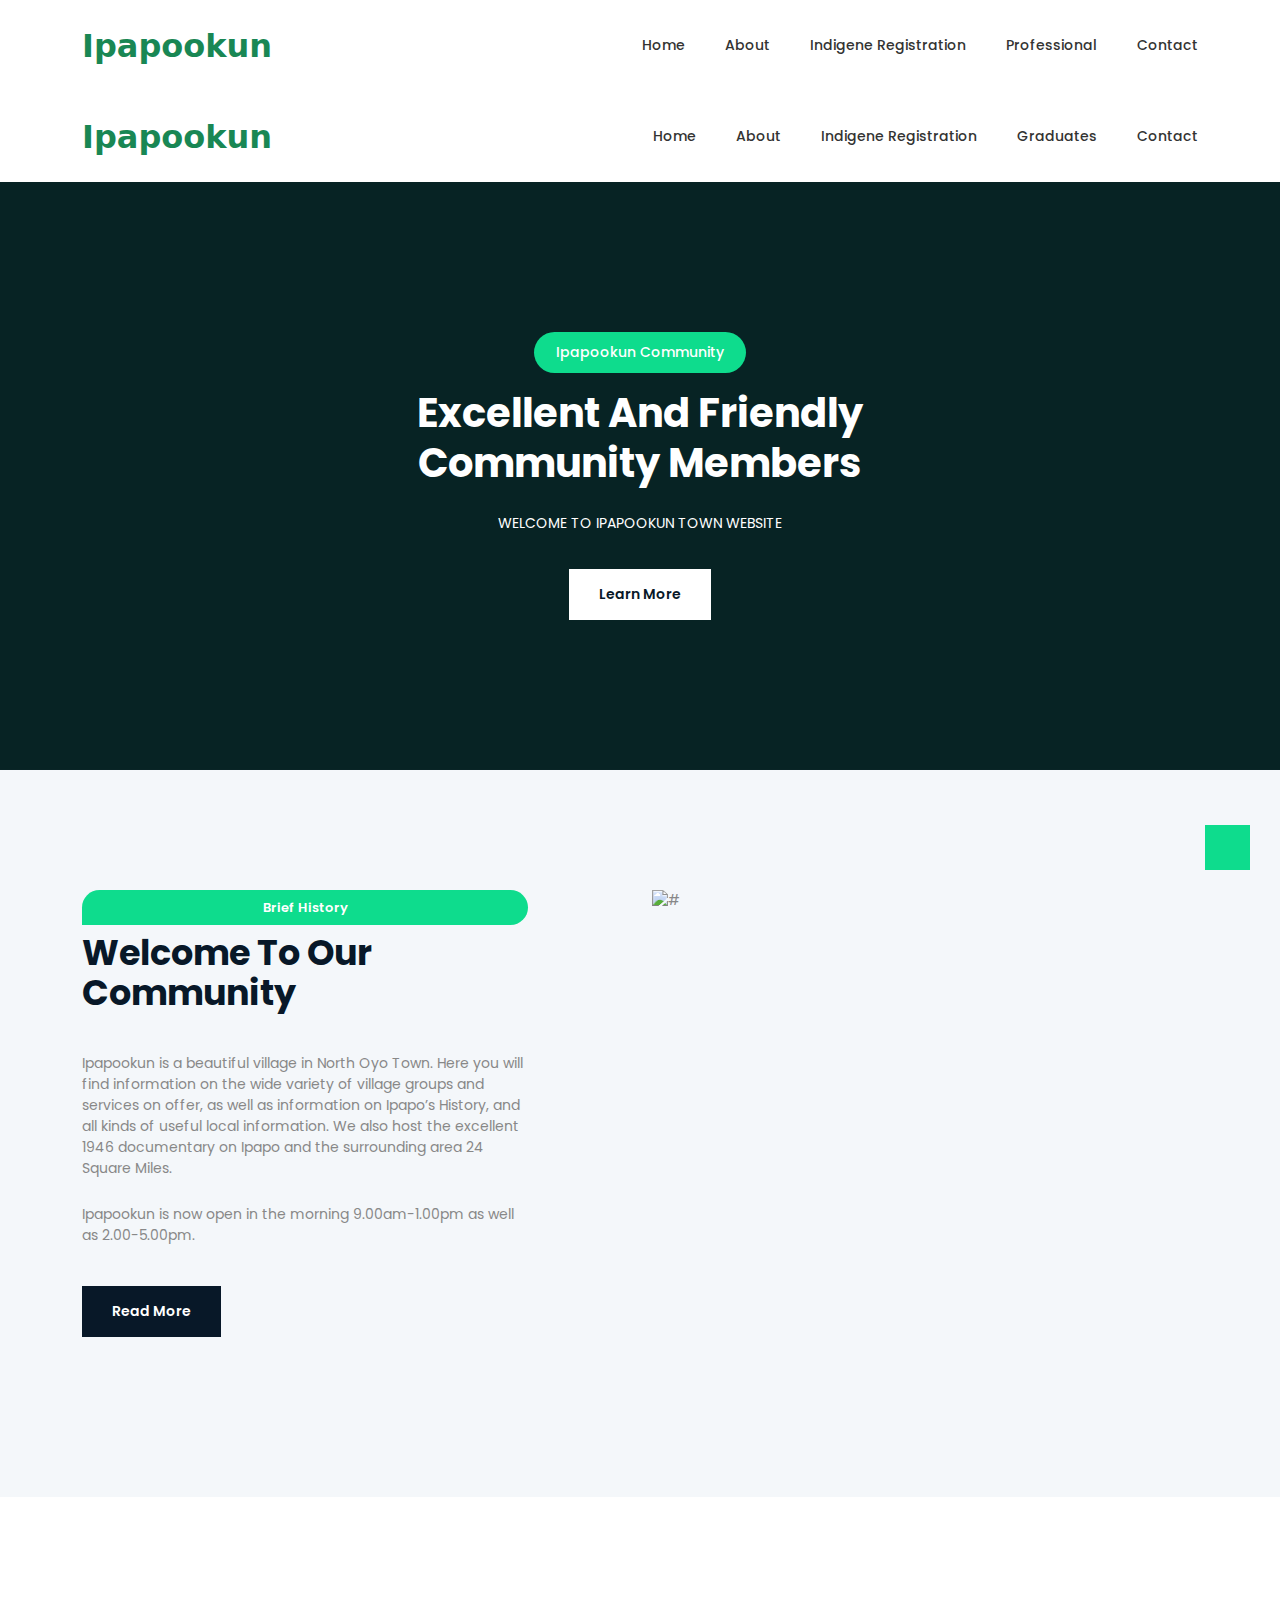
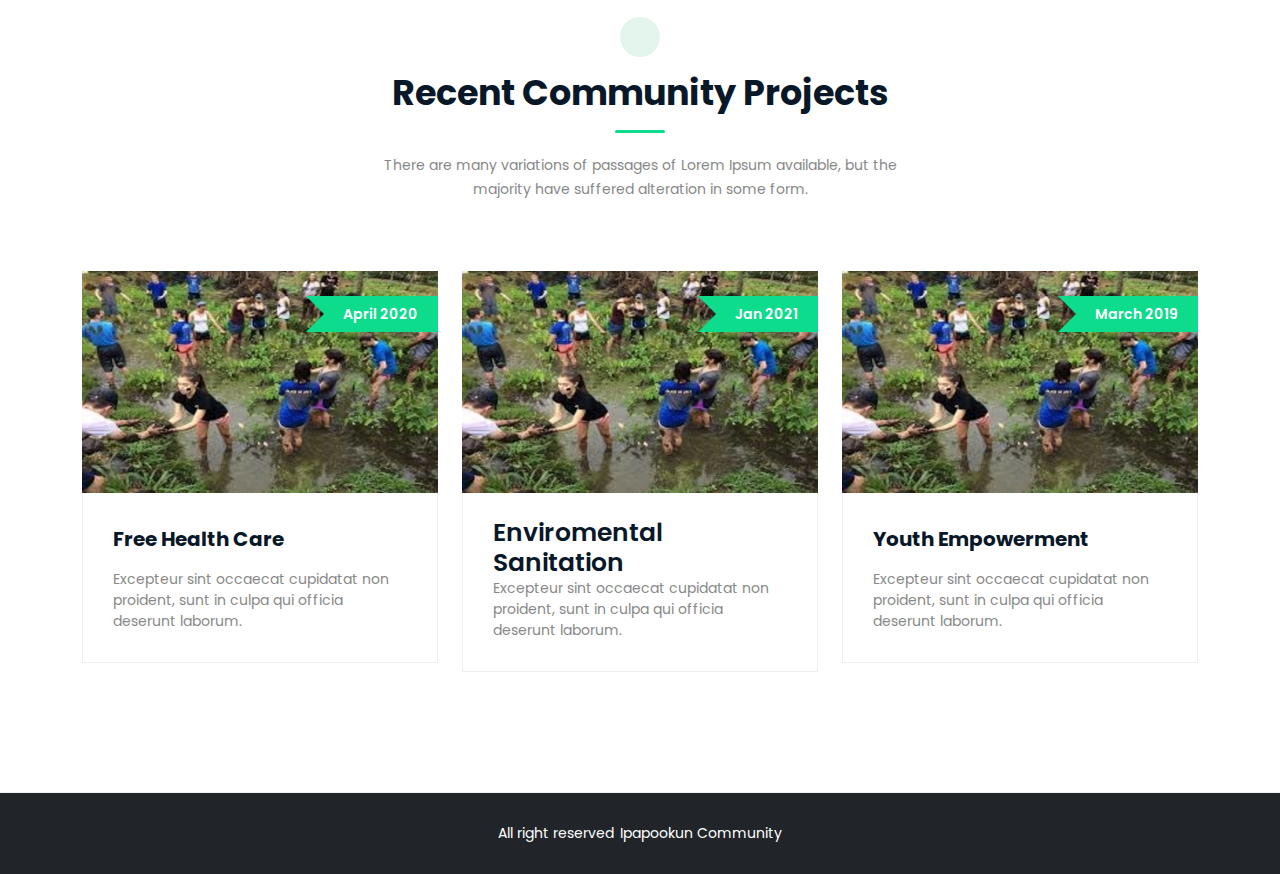
==== commit e026440f: "ui" ====
--- a/index.html
+++ b/index.html
@@ -45,6 +45,42 @@
 
     <!-- Start Header Area -->
     <header class="header navbar-area">
+    
+        <div class="container">
+            <div class="row align-items-center">
+                <div class="col-lg-12">
+                <div class="nav-inner">
+                    <nav class="navbar navbar-expand-lg">
+                        <a class="navbar-brand" href="index.html">
+                            <!-- <img src="assets/images/logo/logo.svg" alt="Logo"> -->
+                       <span style="font-size: xx-large; font-weight: 800;font-family: system-ui;" class="font-weight-bolder text-success text-uppercaseIpapookun">Ipapookun</span> 
+                        </a>
+                        <button class="navbar-toggler mobile-menu-btn" type="button" data-bs-toggle="collapse"
+                            data-bs-target="#navbarSupportedContent" aria-controls="navbarSupportedContent"
+                            aria-expanded="false" aria-label="Toggle navigation">
+                            <span class="toggler-icon"></span>
+                            <span class="toggler-icon"></span>
+                            <span class="toggler-icon"></span>
+                        </button>
+                        <div class="collapse navbar-collapse sub-menu-bar" id="navbarSupportedContent">
+                            <ul id="nav" class="navbar-nav ms-auto">
+                                <li class="nav-item"><a class="" href="index.html">Home</a></li>
+                                <li class="nav-item"><a href="about-us.html">About</a></li>
+                                <li class="nav-item"><a href="indigiene.html">Indigene Registration</a></li>
+                              
+                                <li class="nav-item"><a href="graduates.html">Professional</a></li>
+                               
+                                <!-- <li class="nav-item"><a href="">About</a></li> -->
+                                <li class="nav-item"><a href="contact.html">Contact</a></li>
+                            </ul>
+                           
+                        </div> <!-- navbar collapse -->
+                    </nav> <!-- navbar -->
+                </div>
+                </div>
+            </div> <!-- row -->
+        </div> <!-- container -->
+    </header>
     
         <div class="container">
             <div class="row align-items-center">
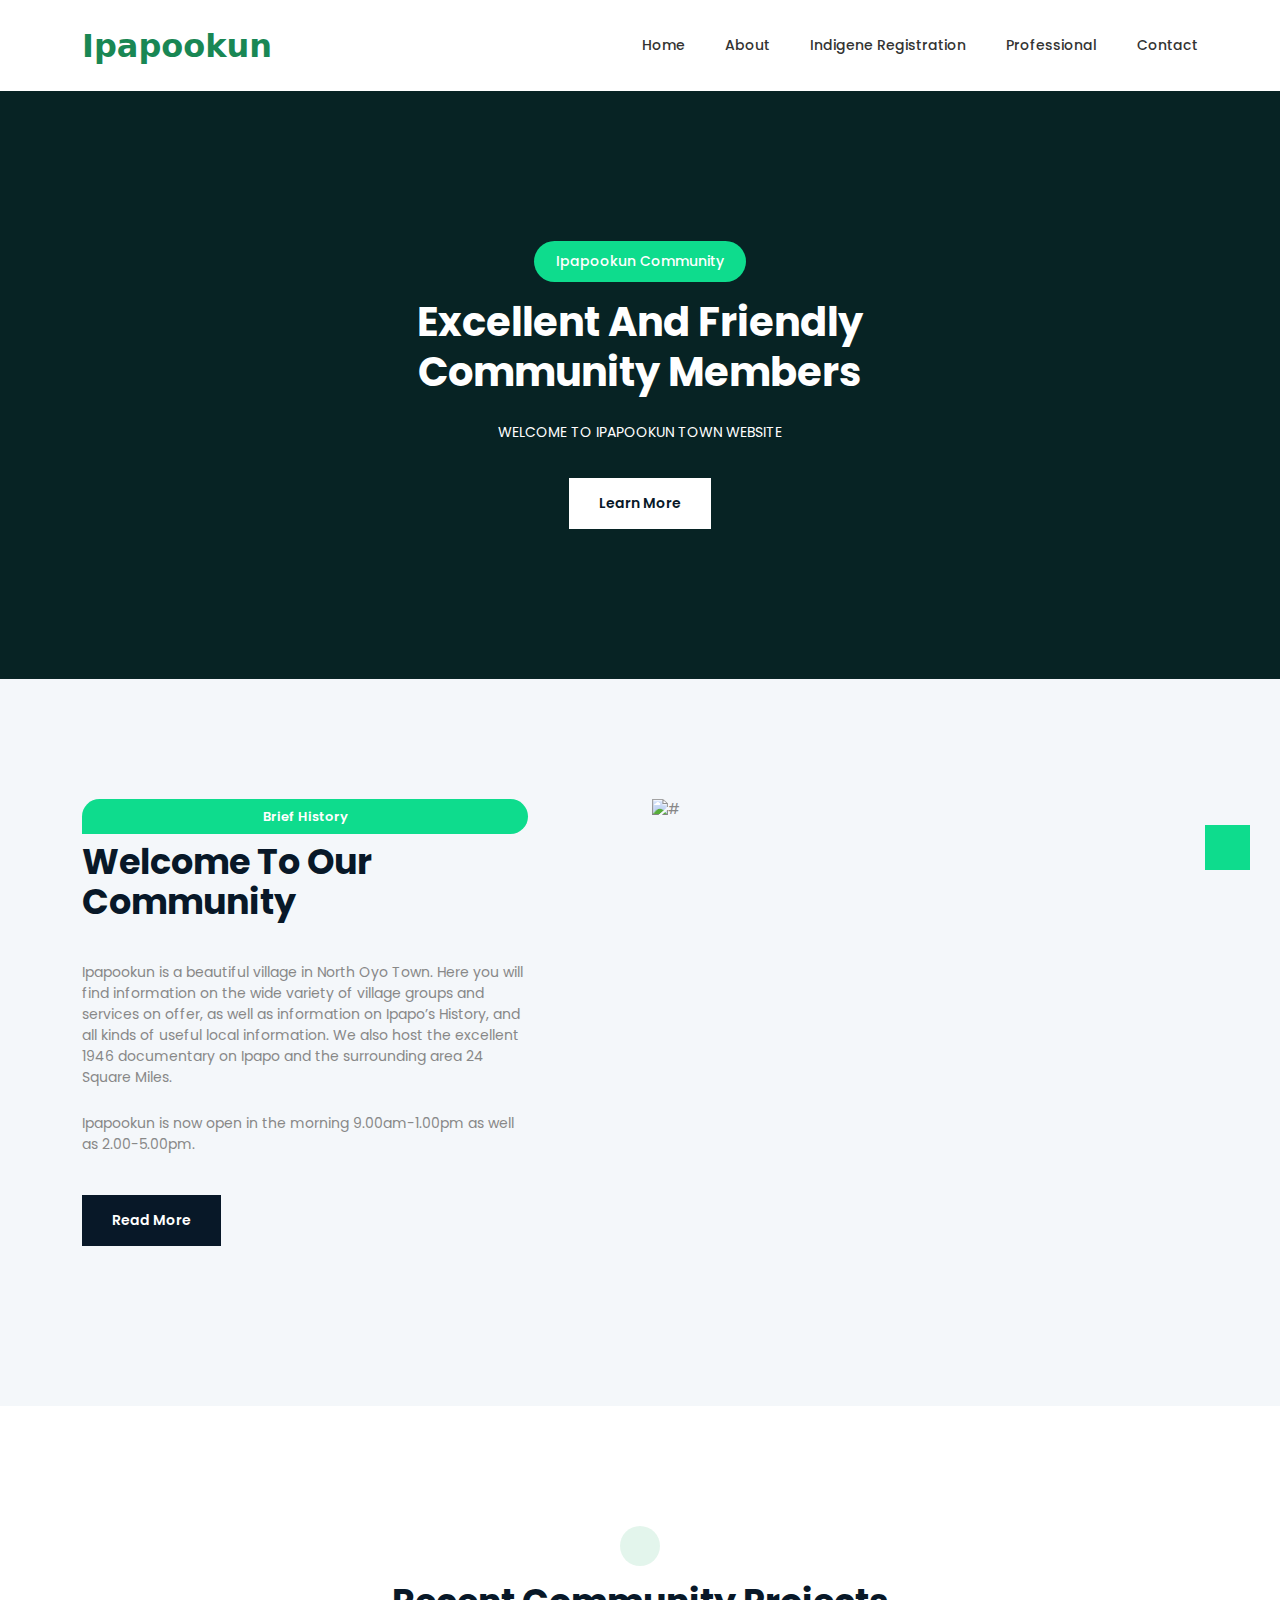
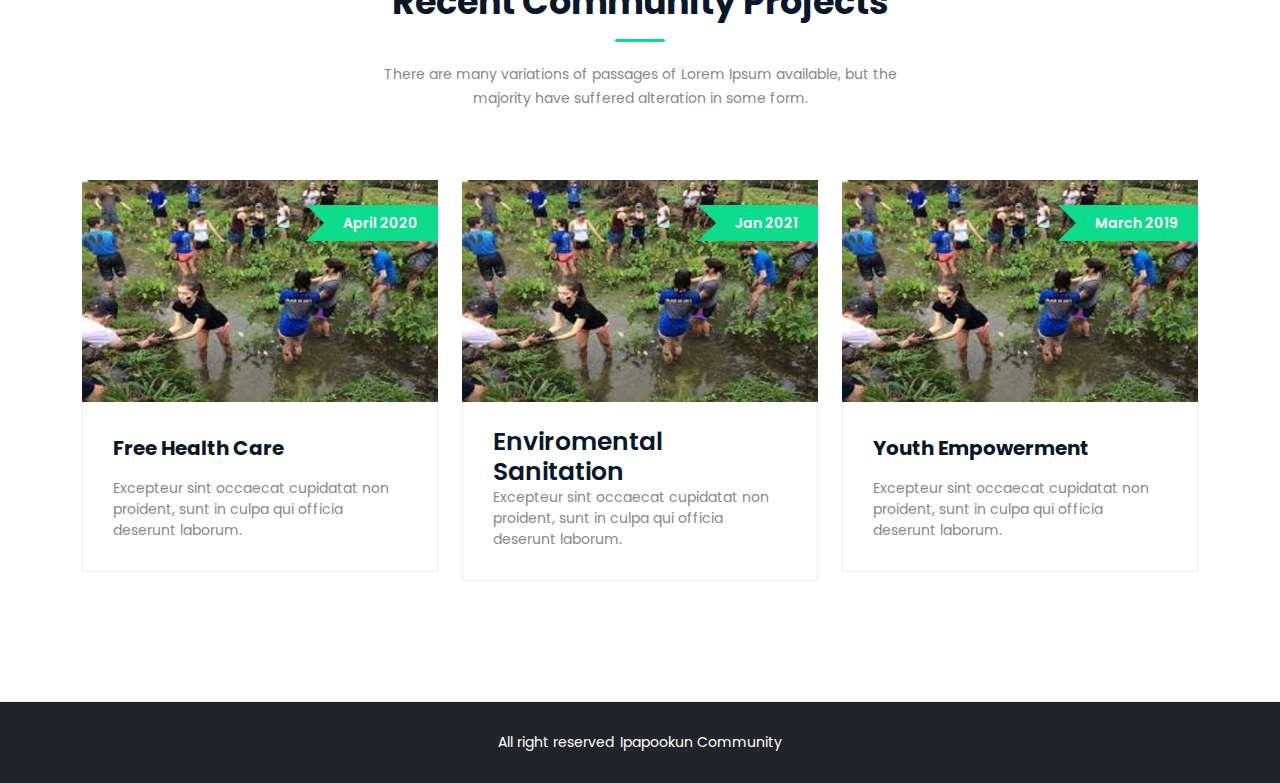
==== commit 655c86bb: "ui" ====
--- a/index.html
+++ b/index.html
@@ -81,42 +81,6 @@
             </div> <!-- row -->
         </div> <!-- container -->
     </header>
-    
-        <div class="container">
-            <div class="row align-items-center">
-                <div class="col-lg-12">
-                <div class="nav-inner">
-                    <nav class="navbar navbar-expand-lg">
-                        <a class="navbar-brand" href="index.html">
-                            <!-- <img src="assets/images/logo/logo.svg" alt="Logo"> -->
-                       <span style="font-size: xx-large; font-weight: 800;font-family: system-ui;" class="font-weight-bolder text-success text-uppercaseIpapookun">Ipapookun</span> 
-                        </a>
-                        <button class="navbar-toggler mobile-menu-btn" type="button" data-bs-toggle="collapse"
-                            data-bs-target="#navbarSupportedContent" aria-controls="navbarSupportedContent"
-                            aria-expanded="false" aria-label="Toggle navigation">
-                            <span class="toggler-icon"></span>
-                            <span class="toggler-icon"></span>
-                            <span class="toggler-icon"></span>
-                        </button>
-                        <div class="collapse navbar-collapse sub-menu-bar" id="navbarSupportedContent">
-                            <ul id="nav" class="navbar-nav ms-auto">
-                                <li class="nav-item"><a class="" href="index.html">Home</a></li>
-                                <li class="nav-item"><a href="about-us.html">About</a></li>
-                                <li class="nav-item"><a href="indigiene.html">Indigene Registration</a></li>
-                              
-                                <li class="nav-item"><a href="graduates.html">Graduates</a></li>
-                               
-                                <!-- <li class="nav-item"><a href="">About</a></li> -->
-                                <li class="nav-item"><a href="contact.html">Contact</a></li>
-                            </ul>
-                           
-                        </div> <!-- navbar collapse -->
-                    </nav> <!-- navbar -->
-                </div>
-                </div>
-            </div> <!-- row -->
-        </div> <!-- container -->
-    </header>
     <!-- End Header Area -->
 
     <!-- Start Hero Area -->
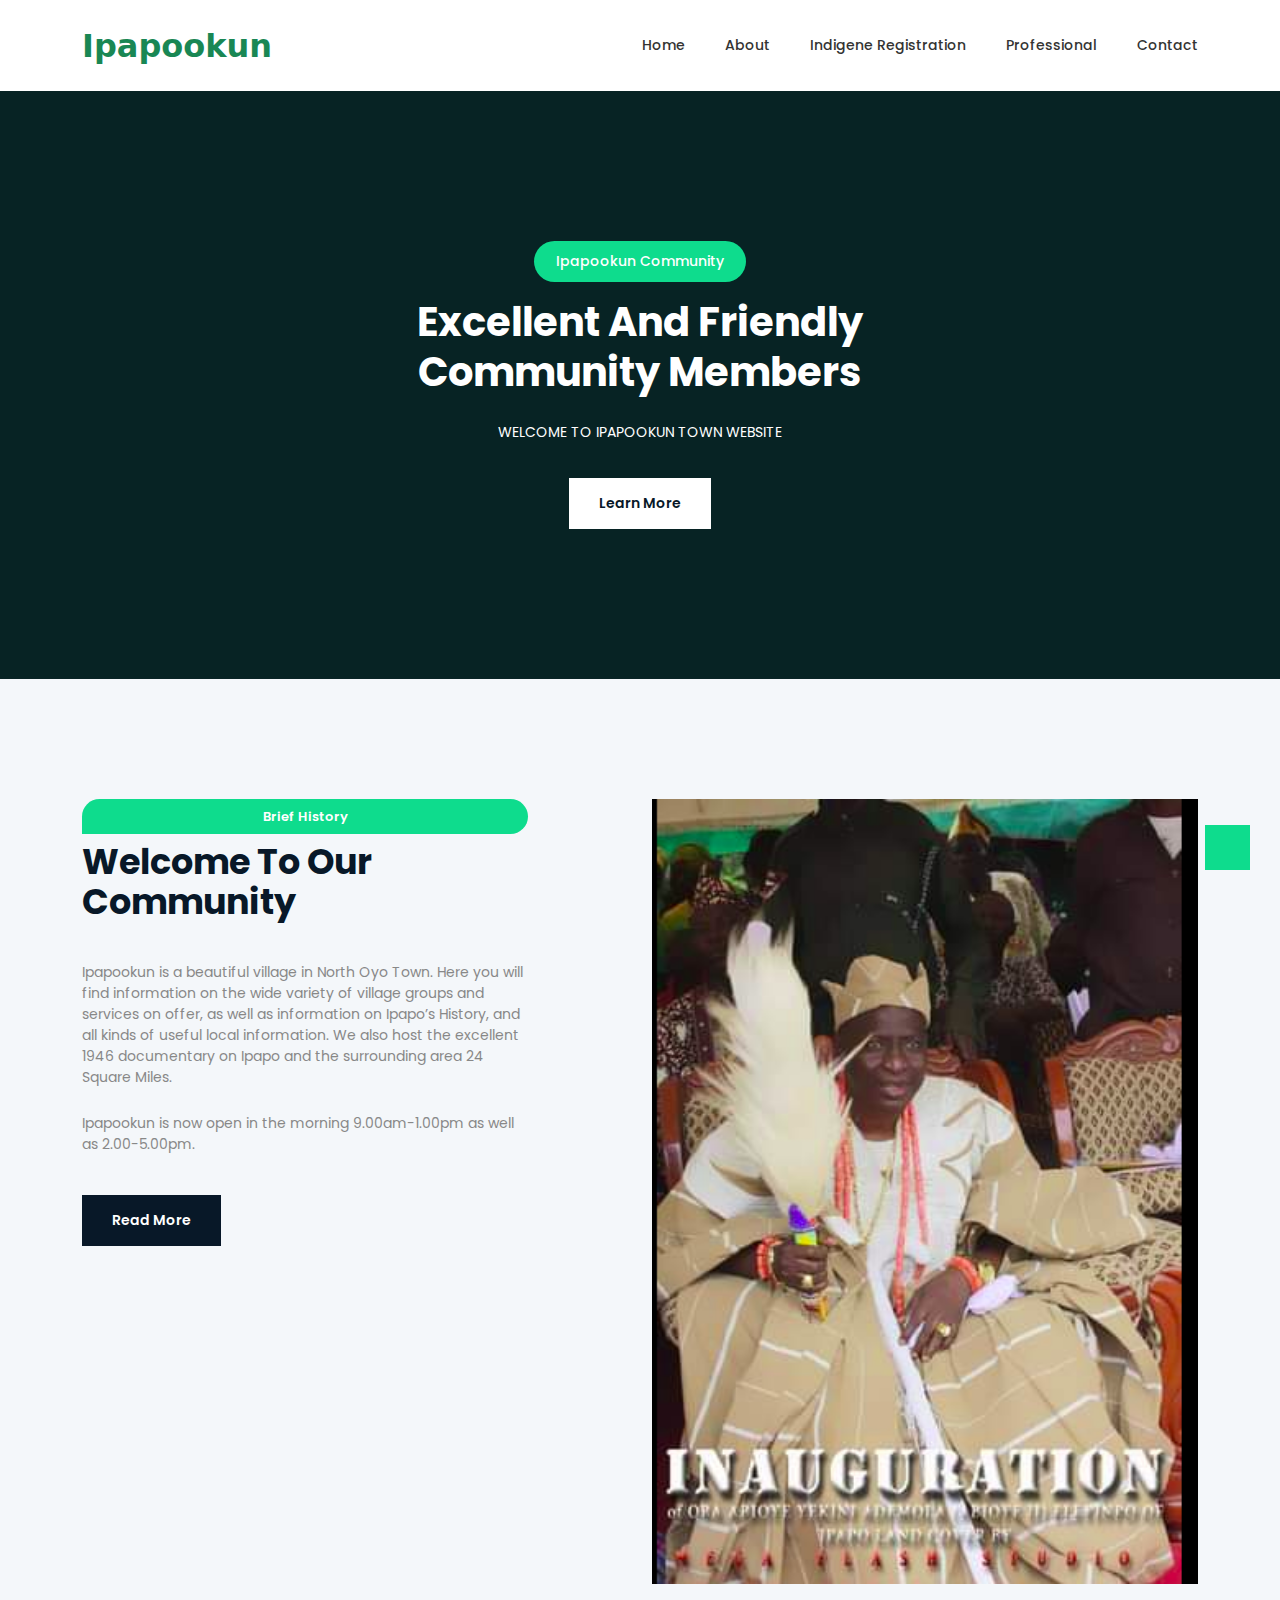
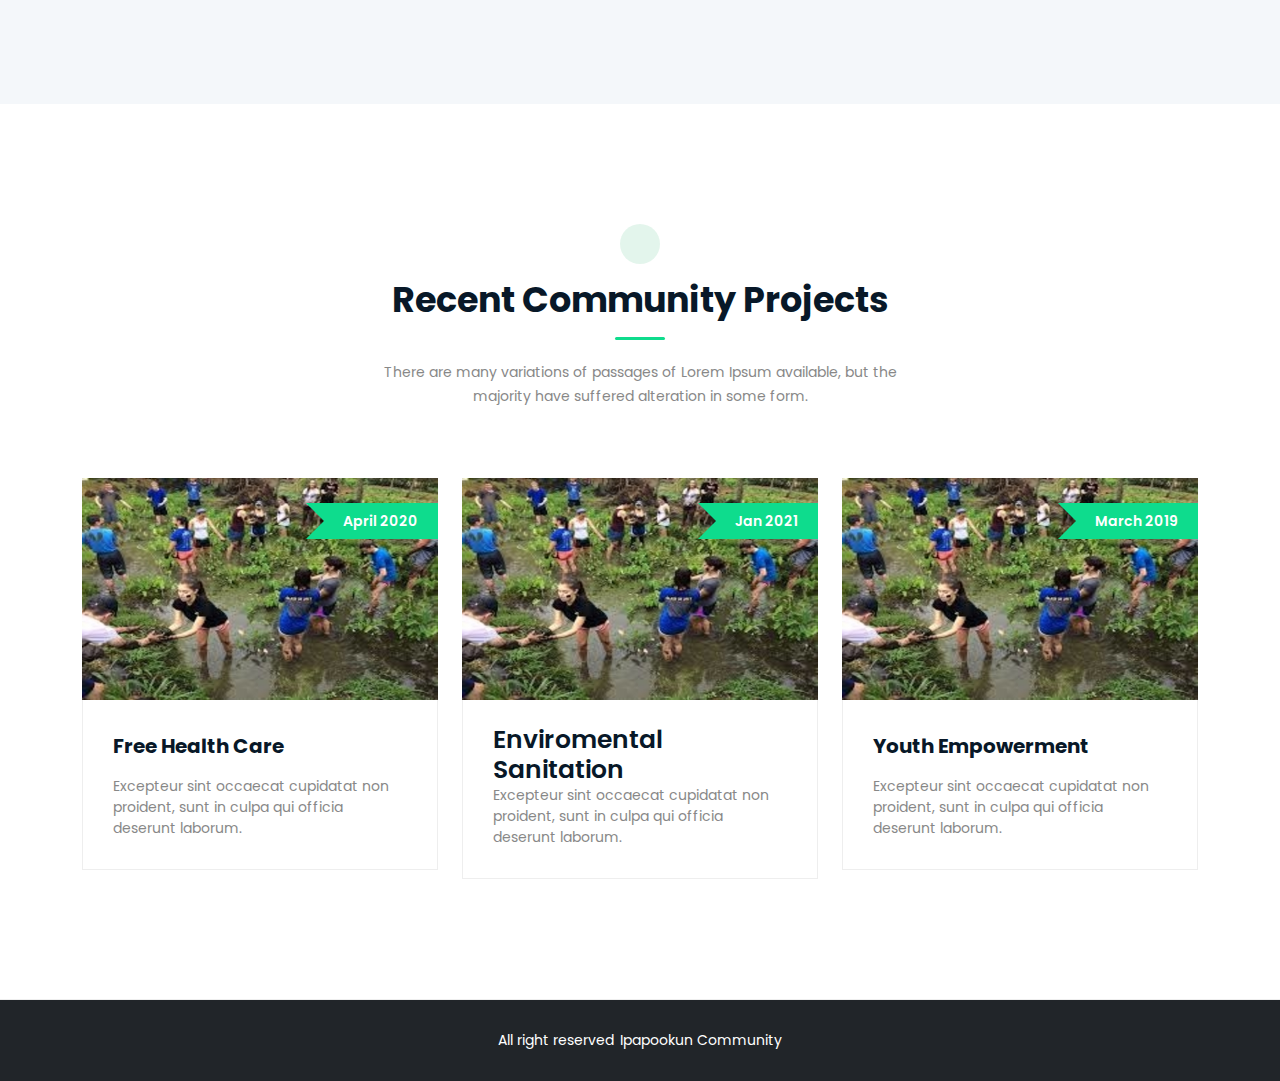
==== commit 9538fd9e: "update" ====
--- a/index.html
+++ b/index.html
@@ -137,7 +137,7 @@
                 </div>
                 <div class="col-lg-6 col-12">
                     <div class="about-right wow fadeInRight" data-wow-delay=".4s">
-                        <img src="https://images.unsplash.com/photo-1531777319985-9dca28eeae64?ixid=MnwxMjA3fDB8MHxzZWFyY2h8MXx8a2luZ3xlbnwwfHwwfHw%3D&ixlib=rb-1.2.1&auto=format&fit=crop&w=500&q=60" alt="#">
+                        <img src="oba.png" alt="#">
                     </div>
                 </div>
             </div>
